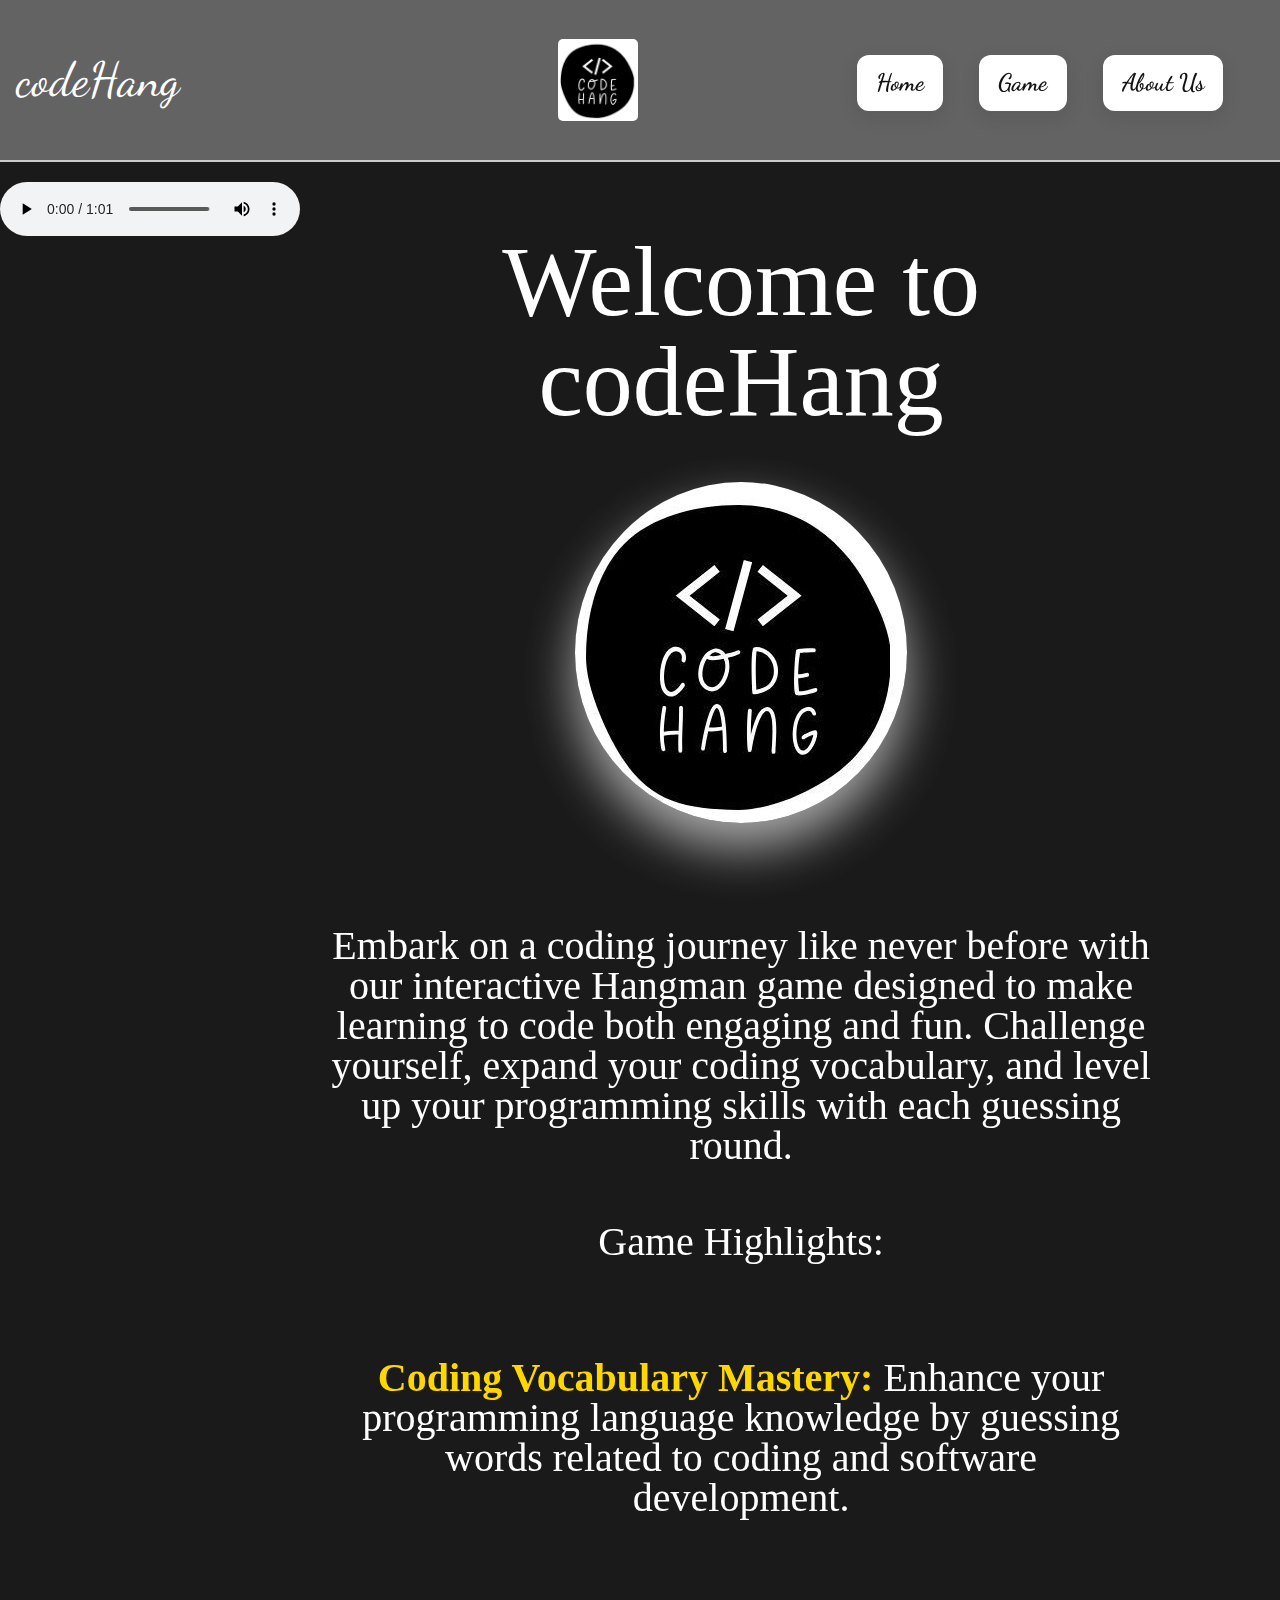
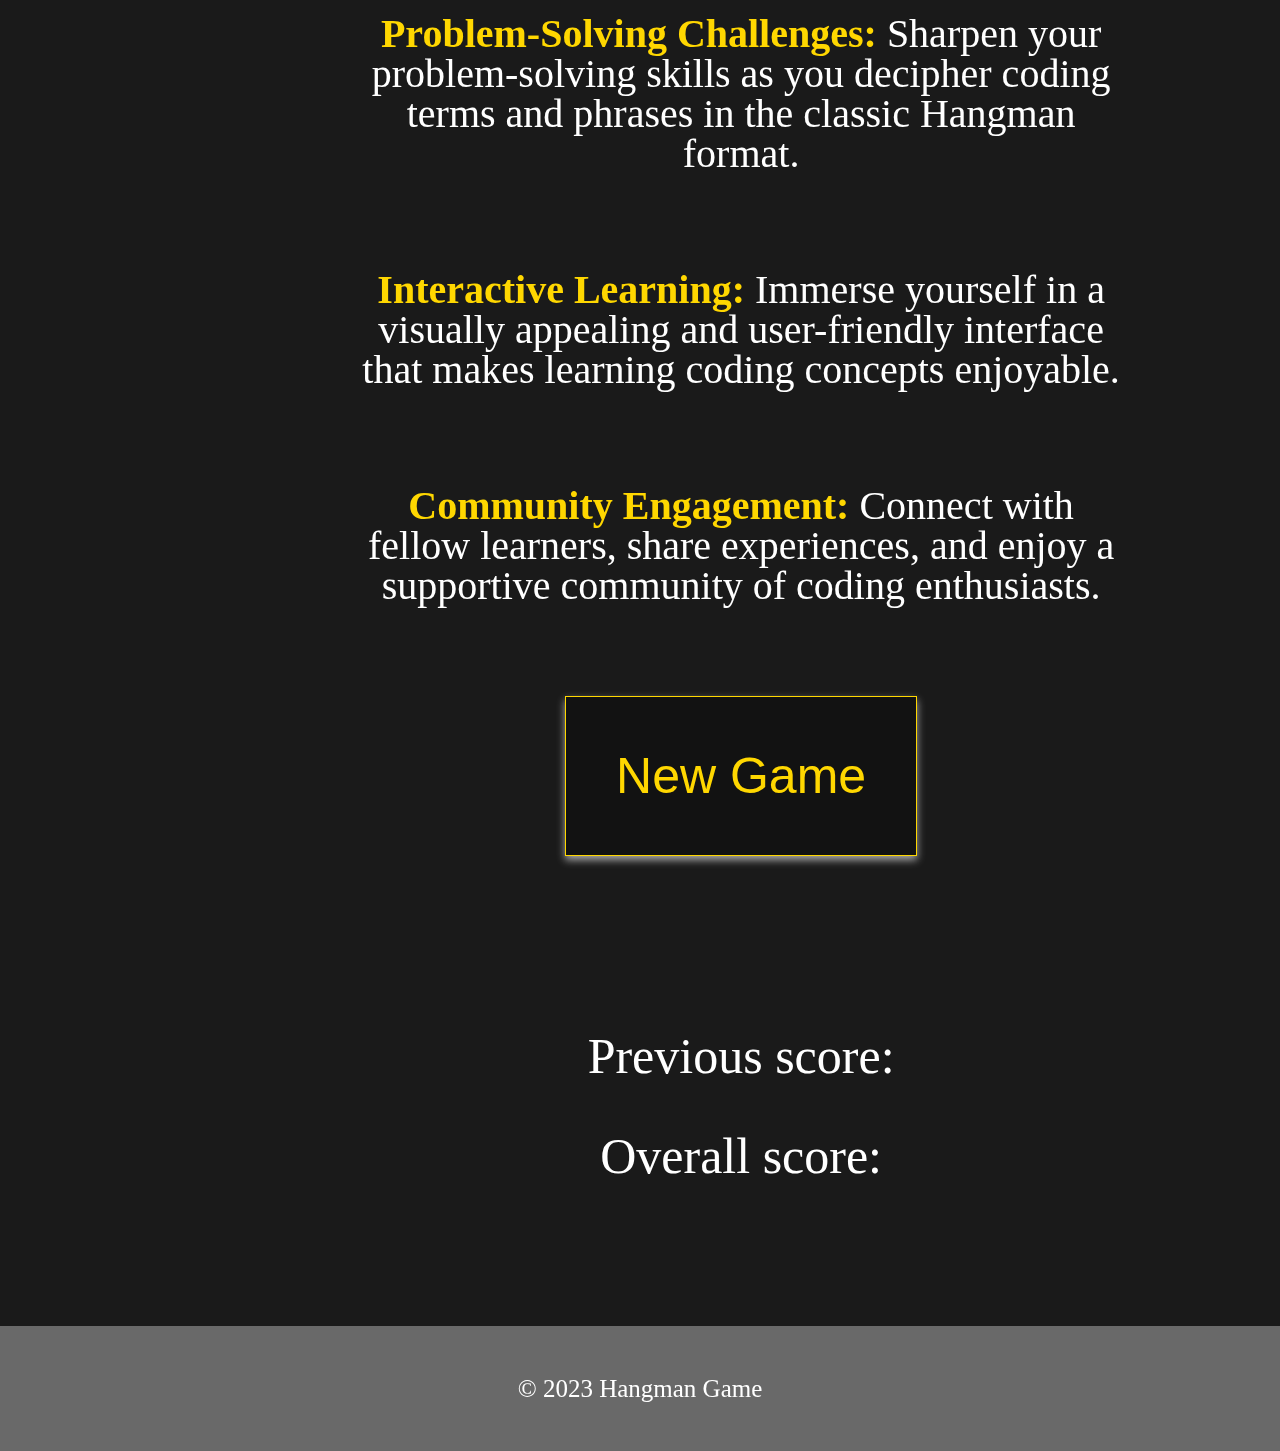
==== index.html @ 8566c69e "made a button for audio" ====
<!DOCTYPE html>
<html lang="en">

<head>
    <meta charset="UTF-8">
    <meta name="viewport" content="width=device-width, initial-scale = 1.0">
    <title>codeHang</title>
    <link rel="stylesheet" href="reset.css">
    <link rel="stylesheet" href="style.css">
</head>

<body class="homepage">
    <audio autoplay loop controls style="display: inline">
        <source src="music.mp3" type="audio/mp3">
        Your browser does not support the audio element.
    </audio>
    <header class="header">
        <h1>codeHang</h1>
        <img src="img/logo code hang.JPG" alt="codehang">
        <nav>
            <ul>
                <li><a href="index.html"><button class="navButtons">Home</button></a></li>
                <li><a href="game.html"><button class="navButtons">Game</button></a></li>
                <li><a href="aboutme.html"><button class="navButtons">About Us</button></a></li>
            </ul>
        </nav>
    </header>
    <main class="main">
        <h2><span>Welcome</span> <span>to</span> <span>codeHang</span></h2>
        <img src="img/logo code hang.JPG" alt="codehang" class="homePic">
        <div class="info">
            <div>
            <video id="video-background" autoplay muted loop>
                <source src="img/pexels-cottonbro-9694804 (2160p).mp4" type="video/mp4">
            </video>

            <p>
                Embark on a coding journey like never before with our interactive Hangman game designed to make learning to code both engaging and fun. Challenge yourself, expand your coding vocabulary, and level up your programming skills with each guessing round. 
            </p>
            <ul class="highlights">
                <li>
                    Game Highlights:
                </li>
                <li>
                    <span class='bold'> Coding Vocabulary Mastery: </span> Enhance your programming language knowledge by guessing words related to coding and software development.
                </li>
                <li>
                    <span class='bold'> Problem-Solving Challenges: </span> Sharpen your problem-solving skills as you decipher coding terms and phrases in the classic Hangman format. 
                </li>
                <li>
                    <span class='bold'> Interactive Learning: </span> Immerse yourself in a visually appealing and user-friendly interface that makes learning coding concepts enjoyable.
                </li>
                <li>
                    <span class='bold'> Community Engagement: </span> Connect with fellow learners, share experiences, and enjoy a supportive community of coding enthusiasts.
                </li>
            </ul>
        </div>
        <button class="newGame">New Game</button>
        <div class="stats">
            <p>Previous score:</p>
            <p>Overall score:</p>
        </div>
        <div class="feedback-container">

        </div>
    </main>
    <footer class="footer">
        <p>&copy; 2023 Hangman Game </p>
    </footer>
    <script src="app.js"></script>
</body>

</html>
---- style.css ----
/* ---Imports----------------------------------------------------*/

@import url('https://fonts.googleapis.com/css2?family=Dancing+Script:wght@700&family=Lobster&family=Playpen+Sans&display=swap');


/* ---Header/Nav------------------------------------------------ */

.header {
    grid-area: header;
    display: flex;
    justify-content: space-between;
    padding: .5em 1em;
    border-bottom: 2px solid #ccc;
    align-items: center;
    background-color: #646363;

}

nav {
    padding: 25px;
}

header img {
    width: 80px;
    border-radius: 5px;
    margin-left: 200px;
}

h1 {
    font-size: xxx-large;
    font-family: 'Dancing Script', cursive;
    color: #ffffff;
}

li {
    display: inline-block;
    margin: 1.4em 1em 1em 1em;
}

.navButtons {
    align-items: center;
    background-color: #ffffff;
    border-radius: 12px;
    box-shadow: transparent 0 0 0 3px, rgba(18, 18, 18, .1) 0 6px 20px;
    box-sizing: border-box;
    color: #121212;
    cursor: pointer;
    display: inline-flex;
    flex: 1 1 auto;
    font-family: 'Dancing Script', cursive;
    font-size: 1.5rem;
    font-weight: 700;
    justify-content: center;
    line-height: 1;
    margin: 0;
    outline: none;
    padding: 1rem 1.2rem;
    text-align: center;
    text-decoration: none;
    transition: box-shadow .2s, -webkit-box-shadow .2s;
    white-space: nowrap;
    border: 0;
    user-select: none;
    -webkit-user-select: none;
    touch-action: manipulation;
}

.navButtons:hover {
    box-shadow: #121212 0 0 0 3px, transparent 0 0 0 0;
}


/* ---Body/Main------------------------------------------------- */

body {
    display: grid;
    grid-template-columns: 1fr 2fr 2fr 2fr 2fr 1fr;
    /* grid-template-rows: 1fr 1fr 1fr 1fr 1fr; */
    grid-template-rows: auto 1fr auto;
    gap: 20px 20px;
    grid-template-areas:
        "header header header header header header"
        ". main main main main ."
        ". main main main main ."
        ". main main main main ."
        "footer footer footer footer footer footer";
    min-height: 100vh;
    background-color: #1a1a1a;
    color: #ffffff;
}

.main {
    grid-area: main;
    background-size: cover;
    margin: 0;
    /* overflow: hidden; */
}

#video-background {
    position: fixed;
    top: 0;
    left: 0;
    width: 100vw;
    height: 100vh;
    object-fit: cover;
    z-index: -1;
}

.buttons1 {
    /* border: dashed red 5px; */
    display: grid;
    grid-template-columns: 1fr 1fr 1fr 1fr 1fr 1fr;
    grid-template-rows: 1fr 1fr 1fr 1fr 1fr;
    gap: 20px 20px;
    grid-template-areas:
        ". . . . . ."
        ". . . . . ."
        ". . . . . ."
        ". . . . . ."
        ". . . . . .";
    margin: auto;
    width: 300px;
    margin-top: 400px;
}

button {
    box-shadow: 0 4px 8px darkgray;
    font-size: larger;
    padding: 5px 10px;
    color: #ffffff;
}

.buttons1 button {
    font-size: larger;
    padding: 10px;
    margin: px;
    border: 2px solid black;
    cursor: pointer;
    transition: background-color 0.3s;
    font-weight: bold;
    letter-spacing: 1px;
    border-radius: 5px;
    box-shadow: #566b7f;
    display: block;
}

.buttons1 button:nth-child(odd) {
    background-color: #000000;
    color: #ffffff;
}

.buttons1 button:nth-child(even) {
    background-color: #f1ebeb;
    color: #000000;
}

.buttons1 button:hover {
    background-color: #566b7f;
    transform: scale(1.50);
}

.hint-icon {
    width: 50px;
    height: 50px;
    cursor: pointer;
    margin-right: 10px;
    background-color: #ffffff;
    transform: scale(0.75);
    border-radius: 5px;
}

#blankSpace .answerContainer {
    display: inline-block;
    margin: auto;
    align-items: center;
    font-size: x-large;
    background-color: #ffffff;
    width: 50px;
    height: 50px;
    margin: 5px;
    border: 2px solid rgb(175, 43, 43);
    border-radius: 5px;
    

}

.blank-spaces {
    color: black;
    margin-top: 10px;
}


/* ---Footer---------------------------------------------------- */

.footer {
    grid-area: footer;
    background-color: dimgray;
    text-align: center;
    padding: 50px;
    font-size: 25px;
}

/* ---Home page------------------------------------------------- */
.main {
    text-align: center;
}

/* audio {
    width: 75%;
    background-color: #1a1a1a;
    padding: 10px;
    margin-top: 20px;
    margin-left: 50px;
    border-radius: 5px;
  } */

h2 {
    /* border: 1px red solid; */
    text-align: center;
    font-size: 100px;
    padding-top: 50px;
    padding-bottom: 50px;
}

@keyframes colorChange {
    0% {
        color: white;
    }

    50% {
        color: gold;
    }

    100% {
        color: white;
    }
}

/* Apply animation to each letter */
h2 span {
    display: inline-block;
    animation: colorChange 5s infinite;
}

.homePic {
    /* border: 5px rgb(244, 21, 244) solid; */
    text-align: center;
    box-shadow: 0 25px 50px darkgray;
    border-radius: 50%;
}

.home-container p {
    /* border: 1px blue solid; */
    display: inline-flex;
    margin-top: 25px;
    font-size: 50px;
    padding: 100px;
}

.info {
    /* border: 1px orange solid; */
    font-size: 40px;
    padding-top: 100px;
}

.highlights {}

.stats {
    /* border: 1px rgb(21, 244, 240) solid;  */
    padding: 100px;
    margin-top: 50px;
}

.bold {
    font-weight: bold;
    color: gold;
}

.newGame {
    border: 1px gold solid;
    margin-top: 50px;
    padding: 50px;
    font-size: 50px;
    color: gold;
    background-color: #121212;
}

.stats p {
    /* border: 1px white solid; */
    font-size: 50px;
    padding: 25px;
}


/* ---About me page--------------------------------------------- */

.bios {
    /* border: 1px red solid; */
    display: flex;
    margin-top: 25px;
    width: 100%; 
    margin-left: auto;
    margin-right: auto;
}

.bio {
    /* border: solid black 5px; */
    margin: 50px;
}

.bio img {
    /* border: 1px blue solid; */
    display: block;
    justify-content: center;
    width: 100%;
    margin-bottom: 50px;
    box-shadow: 0 4px 8px darkgray;
    border-radius: 25%;
}

.bio p {
    /* border: 1px green solid; */
    display: block;
    text-align: center;
    width: 100%;
    font-size: 25px;
    box-shadow: 0 16px 32px darkgrey;
}
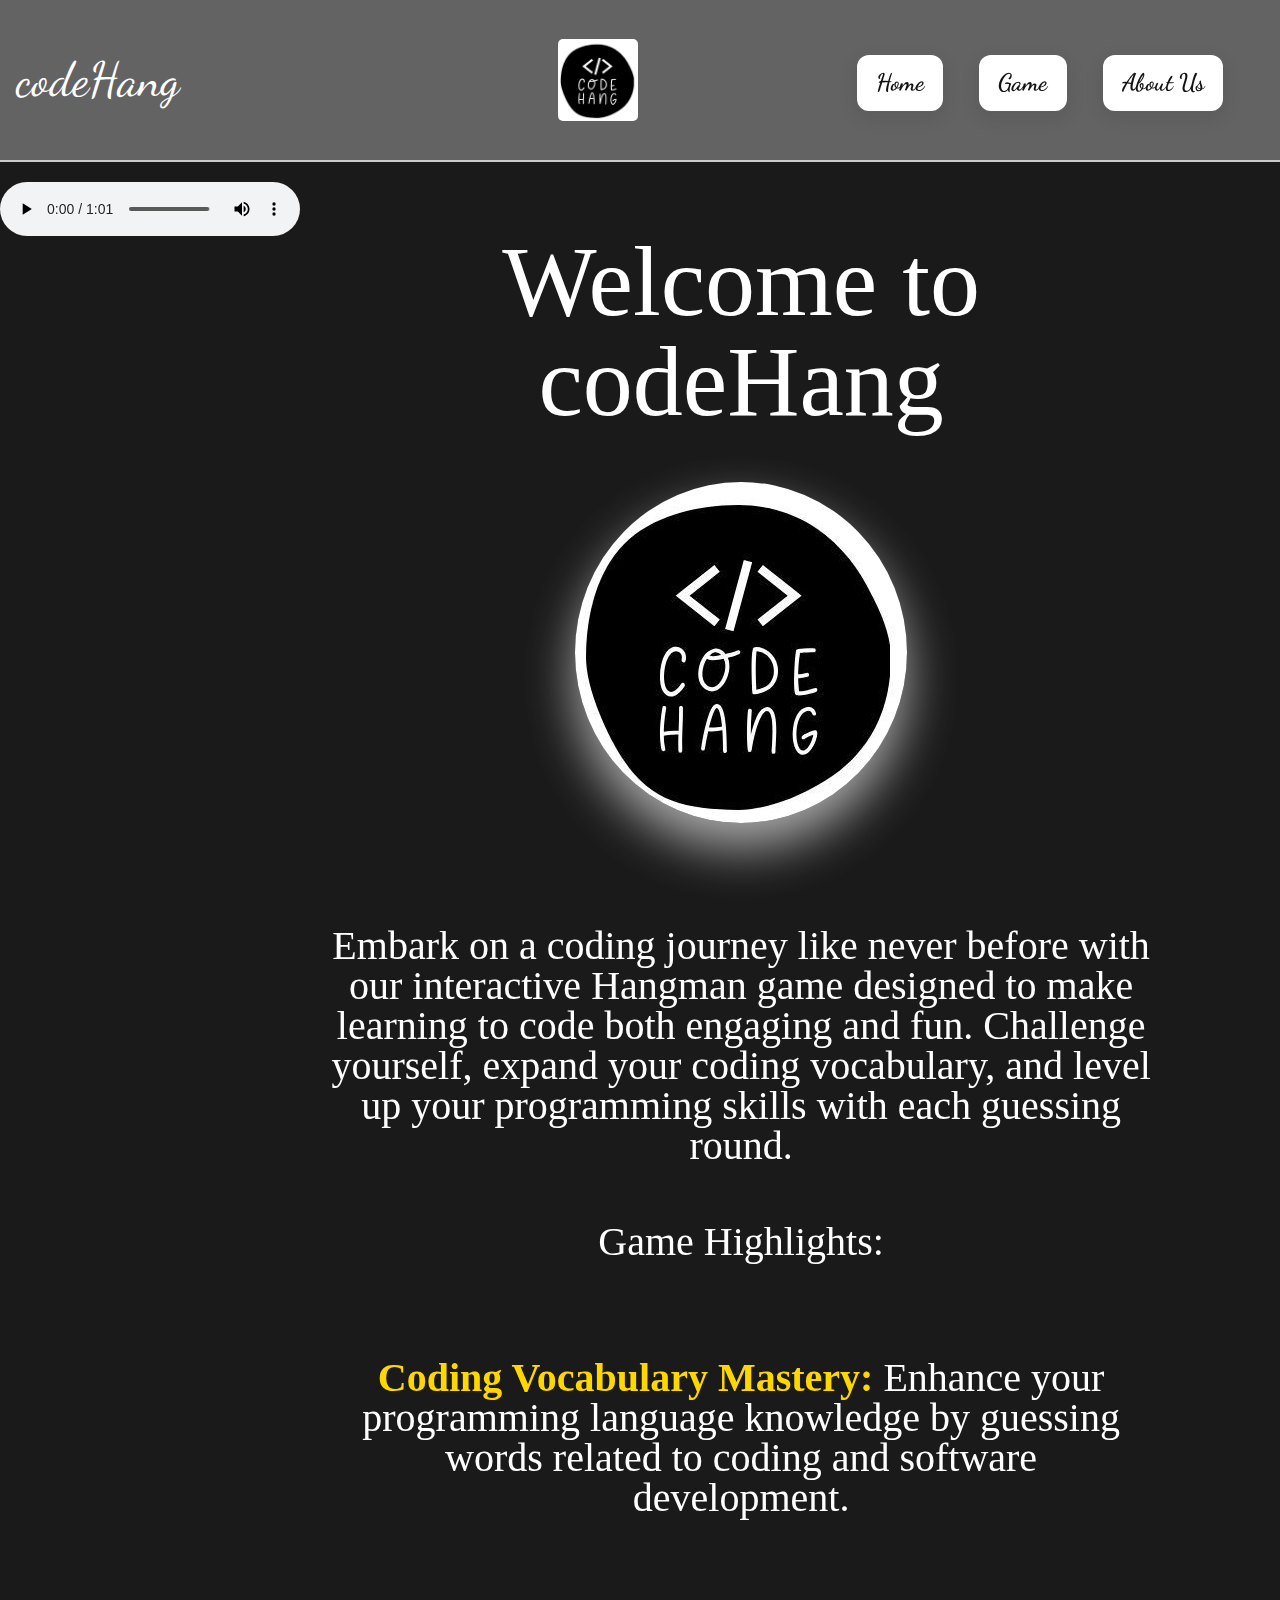
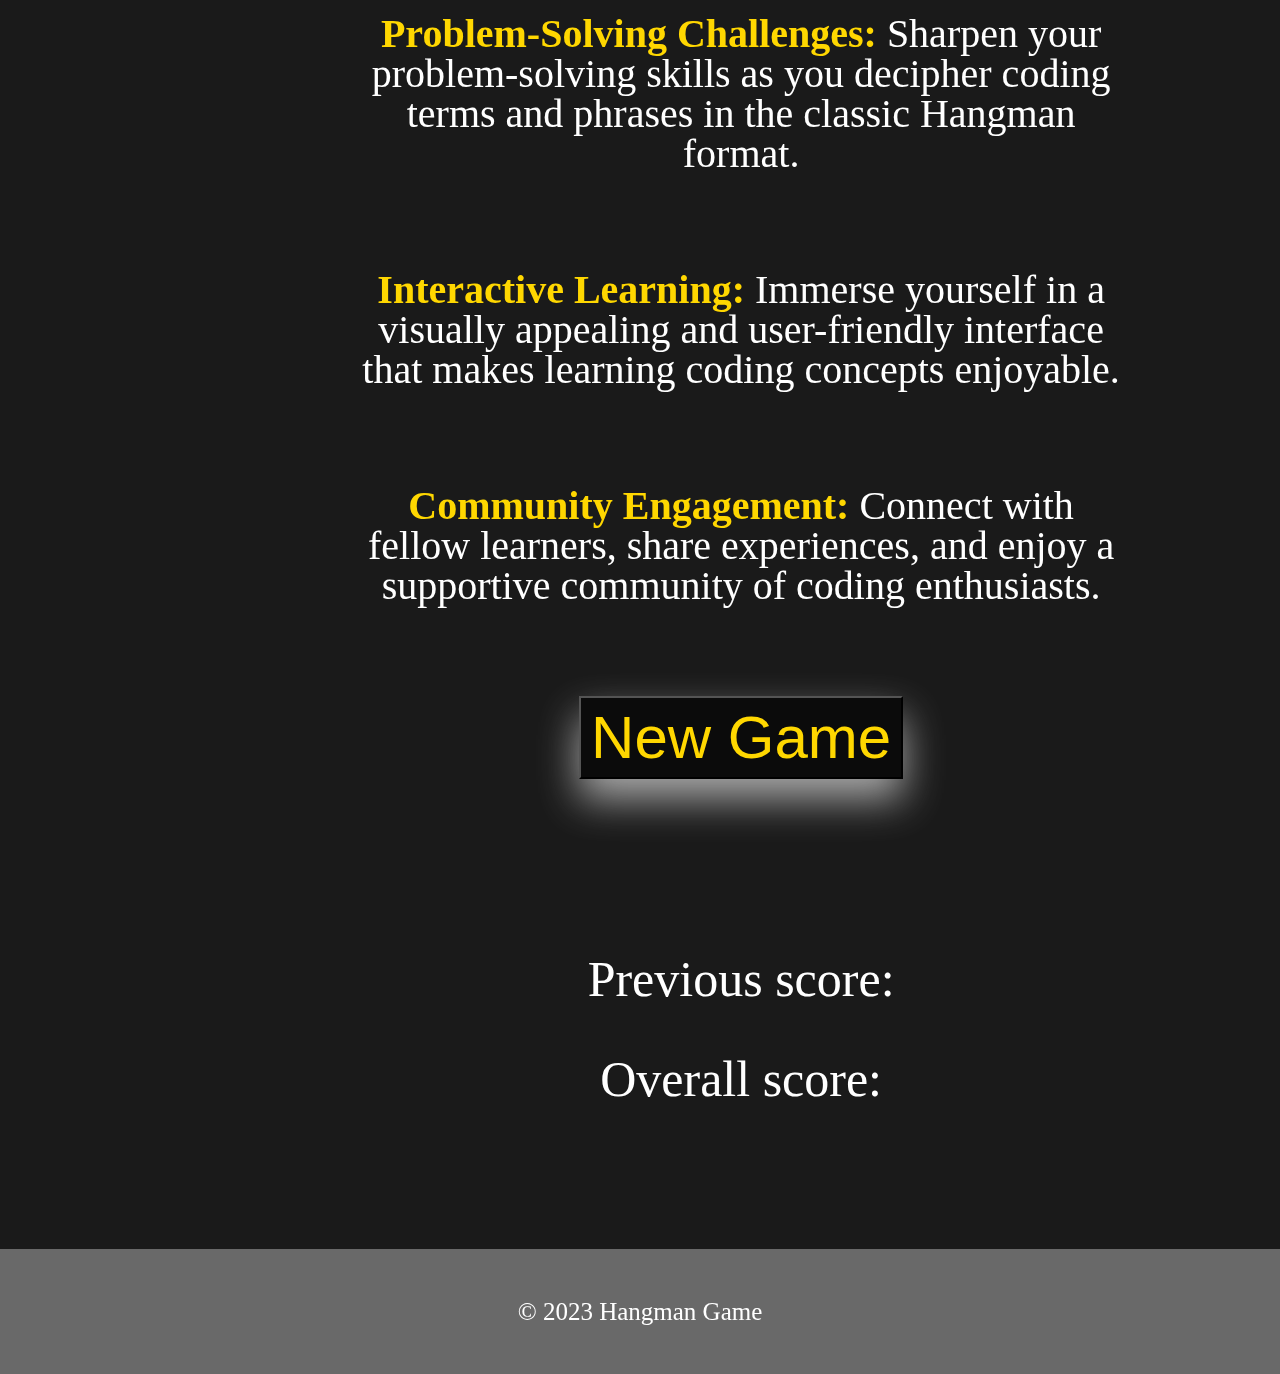
==== commit 46bfaf29: "worked on buttons for home page, added volume control on home page" ====
--- a/index.html
+++ b/index.html
@@ -55,7 +55,9 @@
                 </li>
             </ul>
         </div>
-        <button class="newGame">New Game</button>
+        <a href="game.html" class="newGame">
+            <button>New Game</button>
+        </a>
         <div class="stats">
             <p>Previous score:</p>
             <p>Overall score:</p>
--- a/style.css
+++ b/style.css
@@ -201,6 +201,7 @@
 }
 
 /* ---Home page------------------------------------------------- */
+
 .main {
     text-align: center;
 }
@@ -277,12 +278,19 @@
 }
 
 .newGame {
-    border: 1px gold solid;
-    margin-top: 50px;
+    /* border: 1px gold solid; */
+    margin-top: 100px;
     padding: 50px;
     font-size: 50px;
     color: gold;
-    background-color: #121212;
+    background-color: none;
+}
+
+.newGame button {
+    color:gold;
+    background-color: rgba(8, 8, 8, 0.793);
+    margin-top: 50px;
+    box-shadow: 0 20px 40px darkgray;
 }
 
 .stats p {
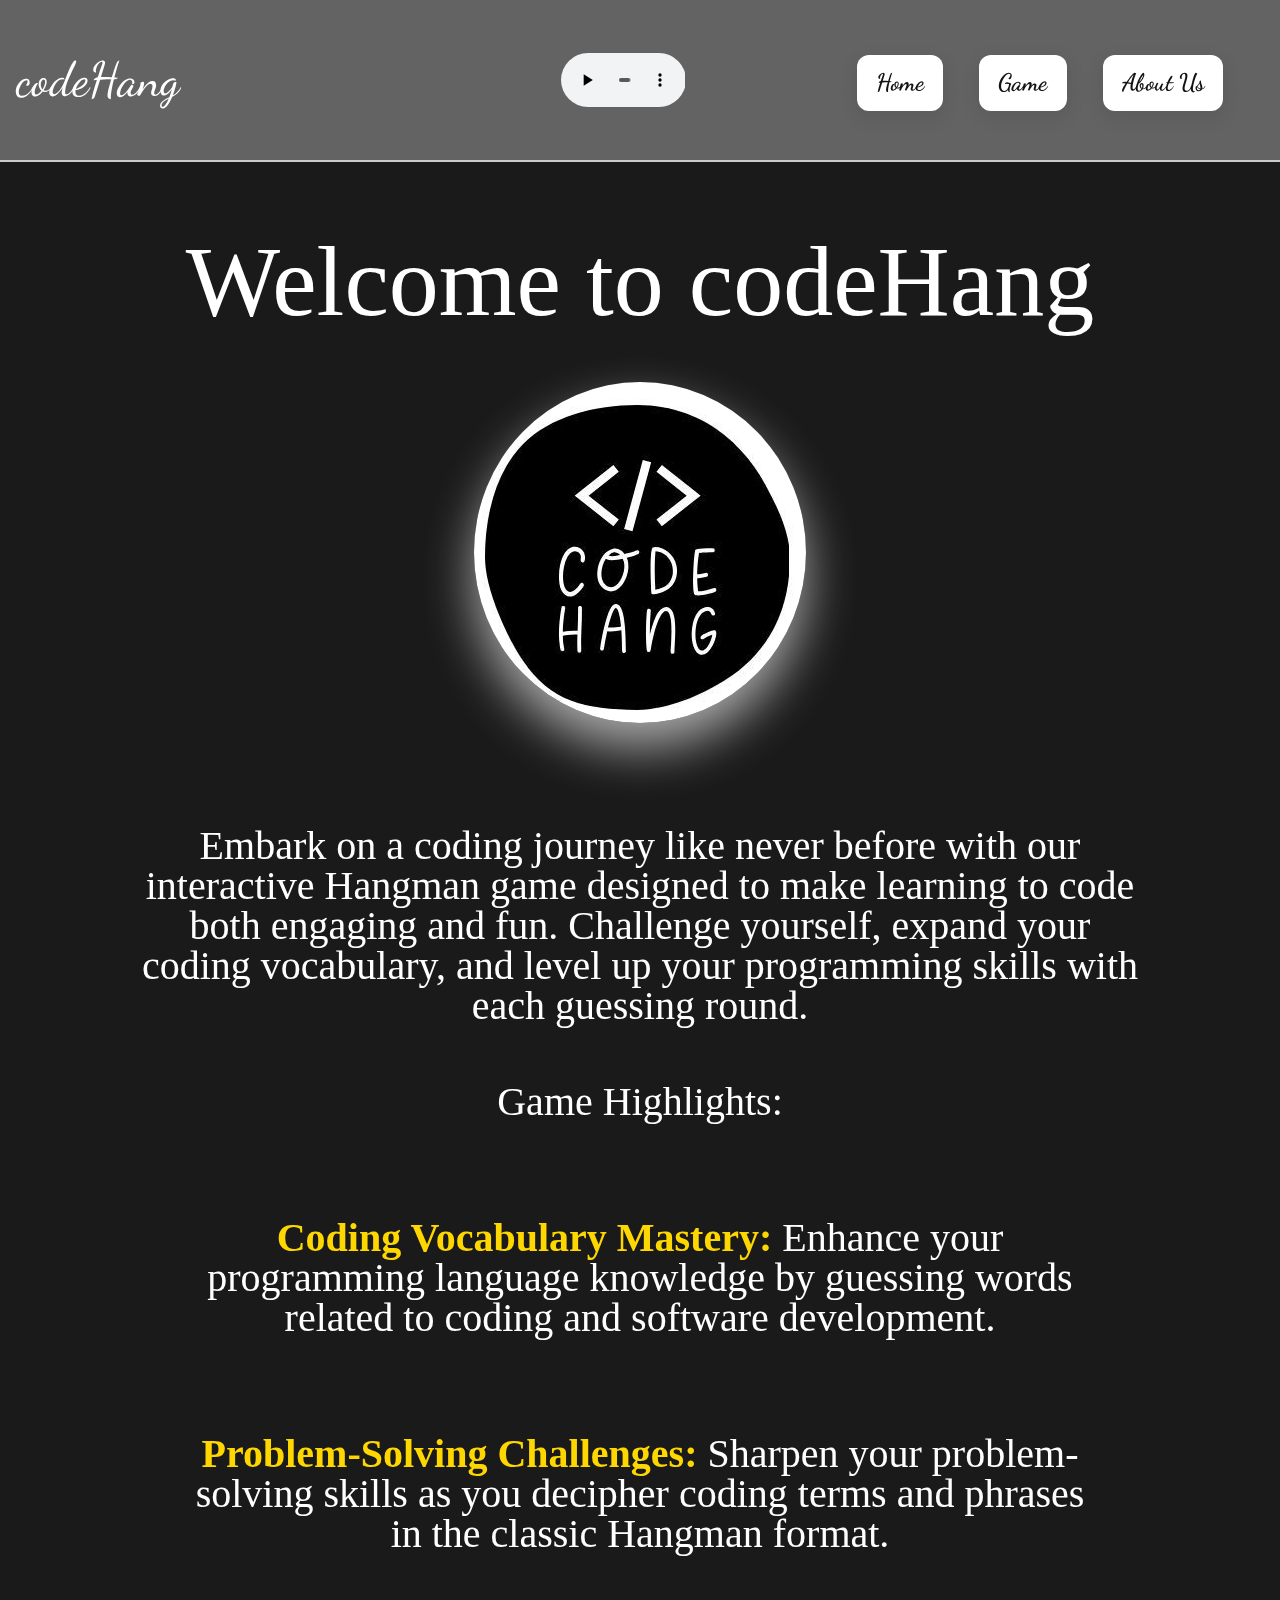
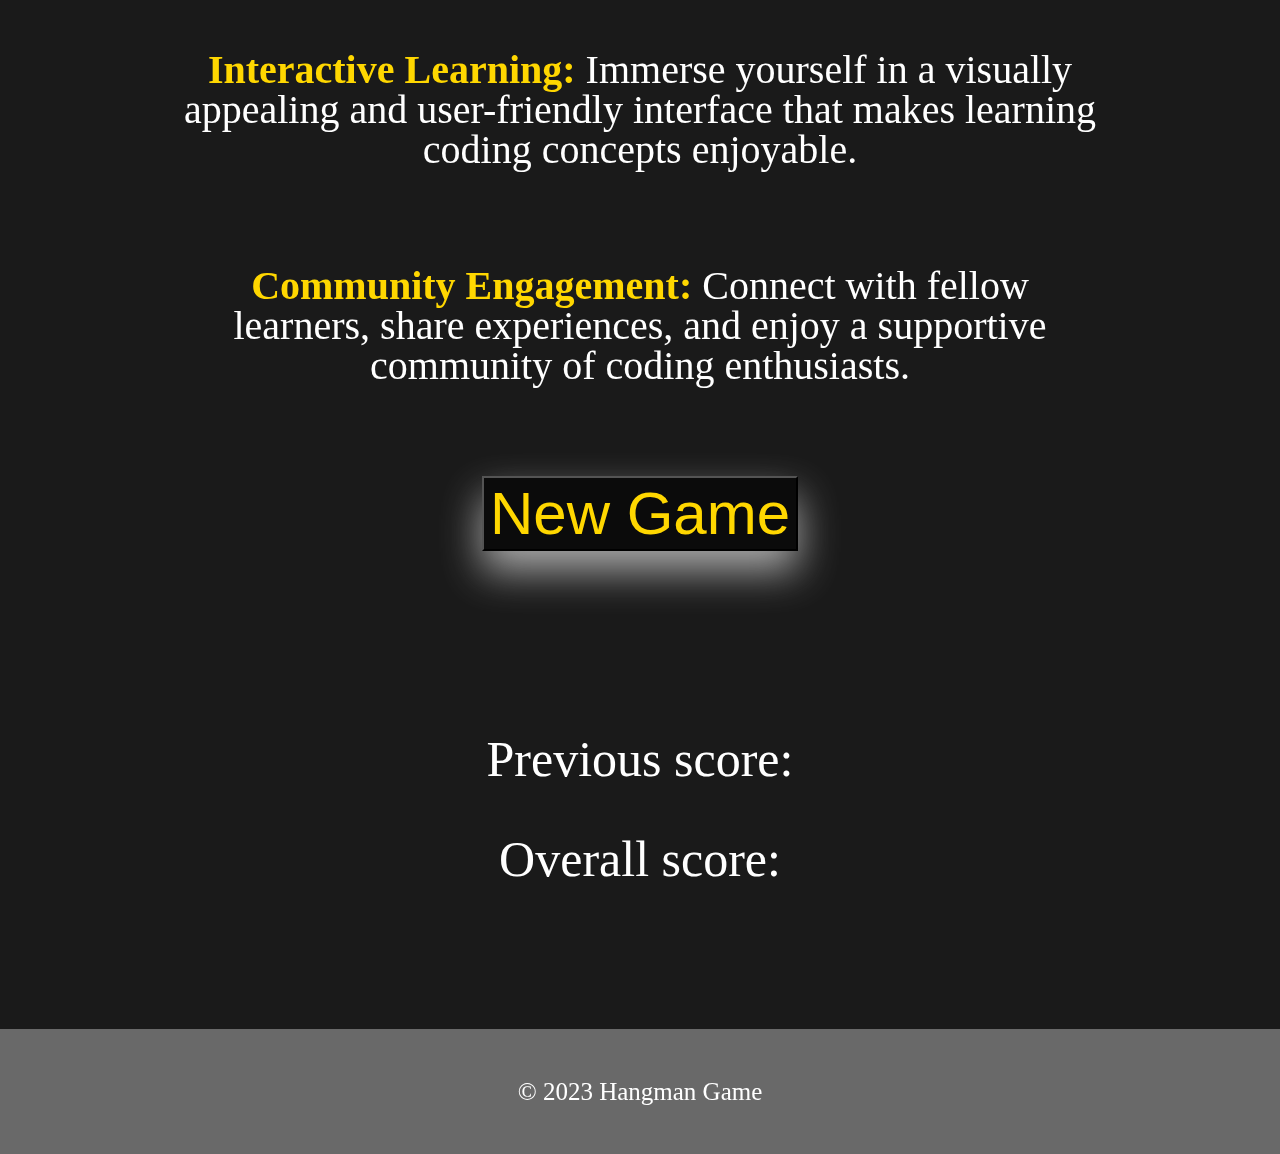
==== commit c7744d93: "sound fixes, minor fixes" ====
--- a/index.html
+++ b/index.html
@@ -10,13 +10,20 @@
 </head>
 
 <body class="homepage">
-    <audio autoplay loop controls style="display: inline">
+    
+    <header class="header">
+        <h1>codeHang</h1>
+        <!-- <img class="icon" src="img/logo code hang.JPG" alt="codehang"> -->
+          <audio class="mp3" autoplay loop controls style="display: inline" id="ourHomeAudio">
         <source src="music.mp3" type="audio/mp3">
         Your browser does not support the audio element.
     </audio>
-    <header class="header">
-        <h1>codeHang</h1>
-        <img src="img/logo code hang.JPG" alt="codehang">
+      <script>
+    document.addEventListener('DOMContentLoaded', function() {
+      var audio = document.getElementById('ourHomeAudio'); 
+      audio.volume = 0.2;
+    });
+  </script>
         <nav>
             <ul>
                 <li><a href="index.html"><button class="navButtons">Home</button></a></li>
--- a/style.css
+++ b/style.css
@@ -1,280 +1,288 @@
 /* ---Imports----------------------------------------------------*/
 
-@import url('https://fonts.googleapis.com/css2?family=Dancing+Script:wght@700&family=Lobster&family=Playpen+Sans&display=swap');
-
+@import url("https://fonts.googleapis.com/css2?family=Dancing+Script:wght@700&family=Lobster&family=Playpen+Sans&display=swap");
 
 /* ---Header/Nav------------------------------------------------ */
 
 .header {
-    grid-area: header;
-    display: flex;
-    justify-content: space-between;
-    padding: .5em 1em;
-    border-bottom: 2px solid #ccc;
-    align-items: center;
-    background-color: #646363;
-
+  grid-area: header;
+  display: flex;
+  justify-content: space-between;
+  padding: 0.5em 1em;
+  border-bottom: 2px solid #ccc;
+  align-items: center;
+  background-color: #646363;
 }
 
 nav {
-    padding: 25px;
+  padding: 25px;
 }
 
 header img {
-    width: 80px;
-    border-radius: 5px;
-    margin-left: 200px;
-}
+  width: 80px;
+  border-radius: 5px;
+}
+
+/* .icon {
+  margin-left: 845px;
+} */
 
 h1 {
-    font-size: xxx-large;
-    font-family: 'Dancing Script', cursive;
-    color: #ffffff;
+  font-size: xxx-large;
+  font-family: "Dancing Script", cursive;
+  color: #ffffff;
 }
 
 li {
-    display: inline-block;
-    margin: 1.4em 1em 1em 1em;
-}
+  display: inline-block;
+  margin: 1.4em 1em 1em 1em;
+}
+
+audio {
+  
+  width: 10%;
+  background-color: #646363;
+  border-radius: 12px;
+  margin: 20px 0;
+  margin-left: 250px;
+}
+
 
 .navButtons {
-    align-items: center;
-    background-color: #ffffff;
-    border-radius: 12px;
-    box-shadow: transparent 0 0 0 3px, rgba(18, 18, 18, .1) 0 6px 20px;
-    box-sizing: border-box;
-    color: #121212;
-    cursor: pointer;
-    display: inline-flex;
-    flex: 1 1 auto;
-    font-family: 'Dancing Script', cursive;
-    font-size: 1.5rem;
-    font-weight: 700;
-    justify-content: center;
-    line-height: 1;
-    margin: 0;
-    outline: none;
-    padding: 1rem 1.2rem;
-    text-align: center;
-    text-decoration: none;
-    transition: box-shadow .2s, -webkit-box-shadow .2s;
-    white-space: nowrap;
-    border: 0;
-    user-select: none;
-    -webkit-user-select: none;
-    touch-action: manipulation;
+  align-items: center;
+  background-color: #ffffff;
+  border-radius: 12px;
+  box-shadow: transparent 0 0 0 3px, rgba(18, 18, 18, 0.1) 0 6px 20px;
+  box-sizing: border-box;
+  color: #121212;
+  cursor: pointer;
+  display: inline-flex;
+  flex: 1 1 auto;
+  font-family: "Dancing Script", cursive;
+  font-size: 1.5rem;
+  font-weight: 700;
+  justify-content: center;
+  line-height: 1;
+  margin: 0;
+  outline: none;
+  padding: 1rem 1.2rem;
+  text-align: center;
+  text-decoration: none;
+  transition: box-shadow 0.2s, -webkit-box-shadow 0.2s;
+  white-space: nowrap;
+  border: 0;
+  user-select: none;
+  -webkit-user-select: none;
+  touch-action: manipulation;
 }
 
 .navButtons:hover {
-    box-shadow: #121212 0 0 0 3px, transparent 0 0 0 0;
-}
-
+  box-shadow: #121212 0 0 0 3px, transparent 0 0 0 0;
+}
 
 /* ---Body/Main------------------------------------------------- */
 
 body {
-    display: grid;
-    grid-template-columns: 1fr 2fr 2fr 2fr 2fr 1fr;
-    /* grid-template-rows: 1fr 1fr 1fr 1fr 1fr; */
-    grid-template-rows: auto 1fr auto;
-    gap: 20px 20px;
-    grid-template-areas:
-        "header header header header header header"
-        ". main main main main ."
-        ". main main main main ."
-        ". main main main main ."
-        "footer footer footer footer footer footer";
-    min-height: 100vh;
-    background-color: #1a1a1a;
-    color: #ffffff;
+  display: grid;
+  grid-template-columns: 1fr 2fr 2fr 2fr 2fr 1fr;
+  /* grid-template-rows: 1fr 1fr 1fr 1fr 1fr; */
+  grid-template-rows: auto 1fr auto;
+  gap: 20px 20px;
+  grid-template-areas:
+    "header header header header header header"
+    ". main main main main ."
+    ". main main main main ."
+    ". main main main main ."
+    "footer footer footer footer footer footer";
+  min-height: 100vh;
+  background-color: #1a1a1a;
+  color: #ffffff;
 }
 
 .main {
-    grid-area: main;
-    background-size: cover;
-    margin: 0;
-    /* overflow: hidden; */
+  grid-area: main;
+  background-size: cover;
+  margin: 0;
+  /* overflow: hidden; */
 }
 
 #video-background {
-    position: fixed;
-    top: 0;
-    left: 0;
-    width: 100vw;
-    height: 100vh;
-    object-fit: cover;
-    z-index: -1;
+  position: fixed;
+  top: 0;
+  left: 0;
+  width: 100vw;
+  height: 100vh;
+  object-fit: cover;
+  z-index: -1;
+}
+#renderButton {
+  color: black;
+}
+
+#nextButton {
+  color: black;
+  /* display: none; */
 }
 
 .buttons1 {
-    /* border: dashed red 5px; */
-    display: grid;
-    grid-template-columns: 1fr 1fr 1fr 1fr 1fr 1fr;
-    grid-template-rows: 1fr 1fr 1fr 1fr 1fr;
-    gap: 20px 20px;
-    grid-template-areas:
-        ". . . . . ."
-        ". . . . . ."
-        ". . . . . ."
-        ". . . . . ."
-        ". . . . . .";
-    margin: auto;
-    width: 300px;
-    margin-top: 400px;
+  background-color: #646363;
+  display: grid;
+  grid-template-columns: repeat(10, 1fr);
+  gap: 20px; 
+  margin: auto;
+  width: 800px; 
+  margin-top: 400px; 
+  border-radius: 15px;
 }
 
 button {
-    box-shadow: 0 4px 8px darkgray;
-    font-size: larger;
-    padding: 5px 10px;
-    color: #ffffff;
+  box-shadow: 0 4px 8px darkgray;
+  font-size: larger;
+  /* padding: 5px 10px; */
+  margin: 8px;
+  color: #ffffff;
 }
 
 .buttons1 button {
-    font-size: larger;
-    padding: 10px;
-    margin: px;
-    border: 2px solid black;
-    cursor: pointer;
-    transition: background-color 0.3s;
-    font-weight: bold;
-    letter-spacing: 1px;
-    border-radius: 5px;
-    box-shadow: #566b7f;
-    display: block;
+  font-size: larger;
+  padding: 10px;
+  margin: px;
+  border: 2px solid black;
+  cursor: pointer;
+  transition: background-color 0.3s;
+  font-weight: bold;
+  letter-spacing: 1px;
+  border-radius: 5px;
+  box-shadow: #566b7f;
+  display: block;
 }
 
 .buttons1 button:nth-child(odd) {
-    background-color: #000000;
-    color: #ffffff;
+  background-color: #f1ebeb;
+  color: #000000;
 }
 
 .buttons1 button:nth-child(even) {
-    background-color: #f1ebeb;
-    color: #000000;
+  background-color: #f1ebeb;
+  color: #000000;
 }
 
 .buttons1 button:hover {
-    background-color: #566b7f;
-    transform: scale(1.50);
+  background-color: #566b7f;
+  transform: scale(1.5);
+}
+
+.buttons1 button.clicked {
+  background-color: #000000;
+  color: #f1ebeb;
 }
 
 .hint-icon {
-    width: 50px;
-    height: 50px;
-    cursor: pointer;
-    margin-right: 10px;
-    background-color: #ffffff;
-    transform: scale(0.75);
-    border-radius: 5px;
+  width: 50px;
+  height: 50px;
+  cursor: pointer;
+  margin-right: 10px;
+  background-color: #ffffff;
+  transform: scale(0.75);
+  border-radius: 5px;
 }
 
 #blankSpace .answerContainer {
-    display: inline-block;
-    margin: auto;
-    align-items: center;
-    font-size: x-large;
-    background-color: #ffffff;
-    width: 50px;
-    height: 50px;
-    margin: 5px;
-    border: 2px solid rgb(175, 43, 43);
-    border-radius: 5px;
-    
-
+  display: inline-block;
+  margin: auto;
+  align-items: center;
+  font-size: x-large;
+  background-color: #ffffff;
+  width: 50px;
+  height: 50px;
+  margin: 5px;
+  border: 2px solid rgb(175, 43, 43);
+  border-radius: 5px;
 }
 
 .blank-spaces {
-    color: black;
-    margin-top: 10px;
-}
-
+  color: black;
+  margin-top: 10px;
+}
 
 /* ---Footer---------------------------------------------------- */
 
 .footer {
-    grid-area: footer;
-    background-color: dimgray;
-    text-align: center;
-    padding: 50px;
-    font-size: 25px;
+  grid-area: footer;
+  background-color: dimgray;
+  text-align: center;
+  padding: 50px;
+  font-size: 25px;
 }
 
 /* ---Home page------------------------------------------------- */
 
 .main {
-    text-align: center;
-}
-
-/* audio {
-    width: 75%;
-    background-color: #1a1a1a;
-    padding: 10px;
-    margin-top: 20px;
-    margin-left: 50px;
-    border-radius: 5px;
-  } */
+  text-align: center;
+}
+
 
 h2 {
-    /* border: 1px red solid; */
-    text-align: center;
-    font-size: 100px;
-    padding-top: 50px;
-    padding-bottom: 50px;
+  /* border: 1px red solid; */
+  text-align: center;
+  font-size: 100px;
+  padding-top: 50px;
+  padding-bottom: 50px;
 }
 
 @keyframes colorChange {
-    0% {
-        color: white;
-    }
-
-    50% {
-        color: gold;
-    }
-
-    100% {
-        color: white;
-    }
+  0% {
+    color: white;
+  }
+
+  50% {
+    color: gold;
+  }
+
+  100% {
+    color: white;
+  }
 }
 
 /* Apply animation to each letter */
 h2 span {
-    display: inline-block;
-    animation: colorChange 5s infinite;
+  display: inline-block;
+  animation: colorChange 5s infinite;
 }
 
 .homePic {
-    /* border: 5px rgb(244, 21, 244) solid; */
-    text-align: center;
-    box-shadow: 0 25px 50px darkgray;
-    border-radius: 50%;
+  /* border: 5px rgb(244, 21, 244) solid; */
+  text-align: center;
+  box-shadow: 0 25px 50px darkgray;
+  border-radius: 50%;
 }
 
 .home-container p {
-    /* border: 1px blue solid; */
-    display: inline-flex;
-    margin-top: 25px;
-    font-size: 50px;
-    padding: 100px;
+  /* border: 1px blue solid; */
+  display: inline-flex;
+  margin-top: 25px;
+  font-size: 50px;
+  padding: 100px;
 }
 
 .info {
-    /* border: 1px orange solid; */
-    font-size: 40px;
-    padding-top: 100px;
-}
-
-.highlights {}
+  /* border: 1px orange solid; */
+  font-size: 40px;
+  padding-top: 100px;
+}
+
+.highlights {
+}
 
 .stats {
-    /* border: 1px rgb(21, 244, 240) solid;  */
-    padding: 100px;
-    margin-top: 50px;
+  /* border: 1px rgb(21, 244, 240) solid;  */
+  padding: 100px;
+  margin-top: 50px;
 }
 
 .bold {
-    font-weight: bold;
-    color: gold;
+  font-weight: bold;
+  color: gold;
 }
 
 .newGame {
@@ -291,46 +299,50 @@
     background-color: rgba(8, 8, 8, 0.793);
     margin-top: 50px;
     box-shadow: 0 20px 40px darkgray;
+
 }
 
 .stats p {
-    /* border: 1px white solid; */
-    font-size: 50px;
-    padding: 25px;
-}
-
+  /* border: 1px white solid; */
+  font-size: 50px;
+  padding: 25px;
+}
 
 /* ---About me page--------------------------------------------- */
 
 .bios {
-    /* border: 1px red solid; */
-    display: flex;
-    margin-top: 25px;
-    width: 100%; 
-    margin-left: auto;
-    margin-right: auto;
+  /* border: 1px red solid; */
+  display: flex;
+  margin-top: 25px;
+  width: 100%;
+  margin-left: auto;
+  margin-right: auto;
 }
 
 .bio {
-    /* border: solid black 5px; */
-    margin: 50px;
+  /* border: solid black 5px; */
+  margin: 50px;
 }
 
 .bio img {
-    /* border: 1px blue solid; */
-    display: block;
-    justify-content: center;
-    width: 100%;
-    margin-bottom: 50px;
-    box-shadow: 0 4px 8px darkgray;
-    border-radius: 25%;
+  /* border: 1px blue solid; */
+  display: block;
+  justify-content: center;
+  width: 100%;
+  margin-bottom: 50px;
+  margin-left: 10px;
+  box-shadow: 0 4px 8px darkgray;
+  border-radius: 25%;
 }
 
 .bio p {
-    /* border: 1px green solid; */
-    display: block;
-    text-align: center;
-    width: 100%;
-    font-size: 25px;
-    box-shadow: 0 16px 32px darkgrey;
-}+  background-color: #0d0d0d;
+  /* border: 1px green solid; */
+  display: block;
+  text-align: center;
+  width: 100%;
+  font-size: 25px;
+  box-shadow: 0 16px 32px rgb(126, 125, 125);
+  padding: 10px;
+  word-spacing: 5px;
+}
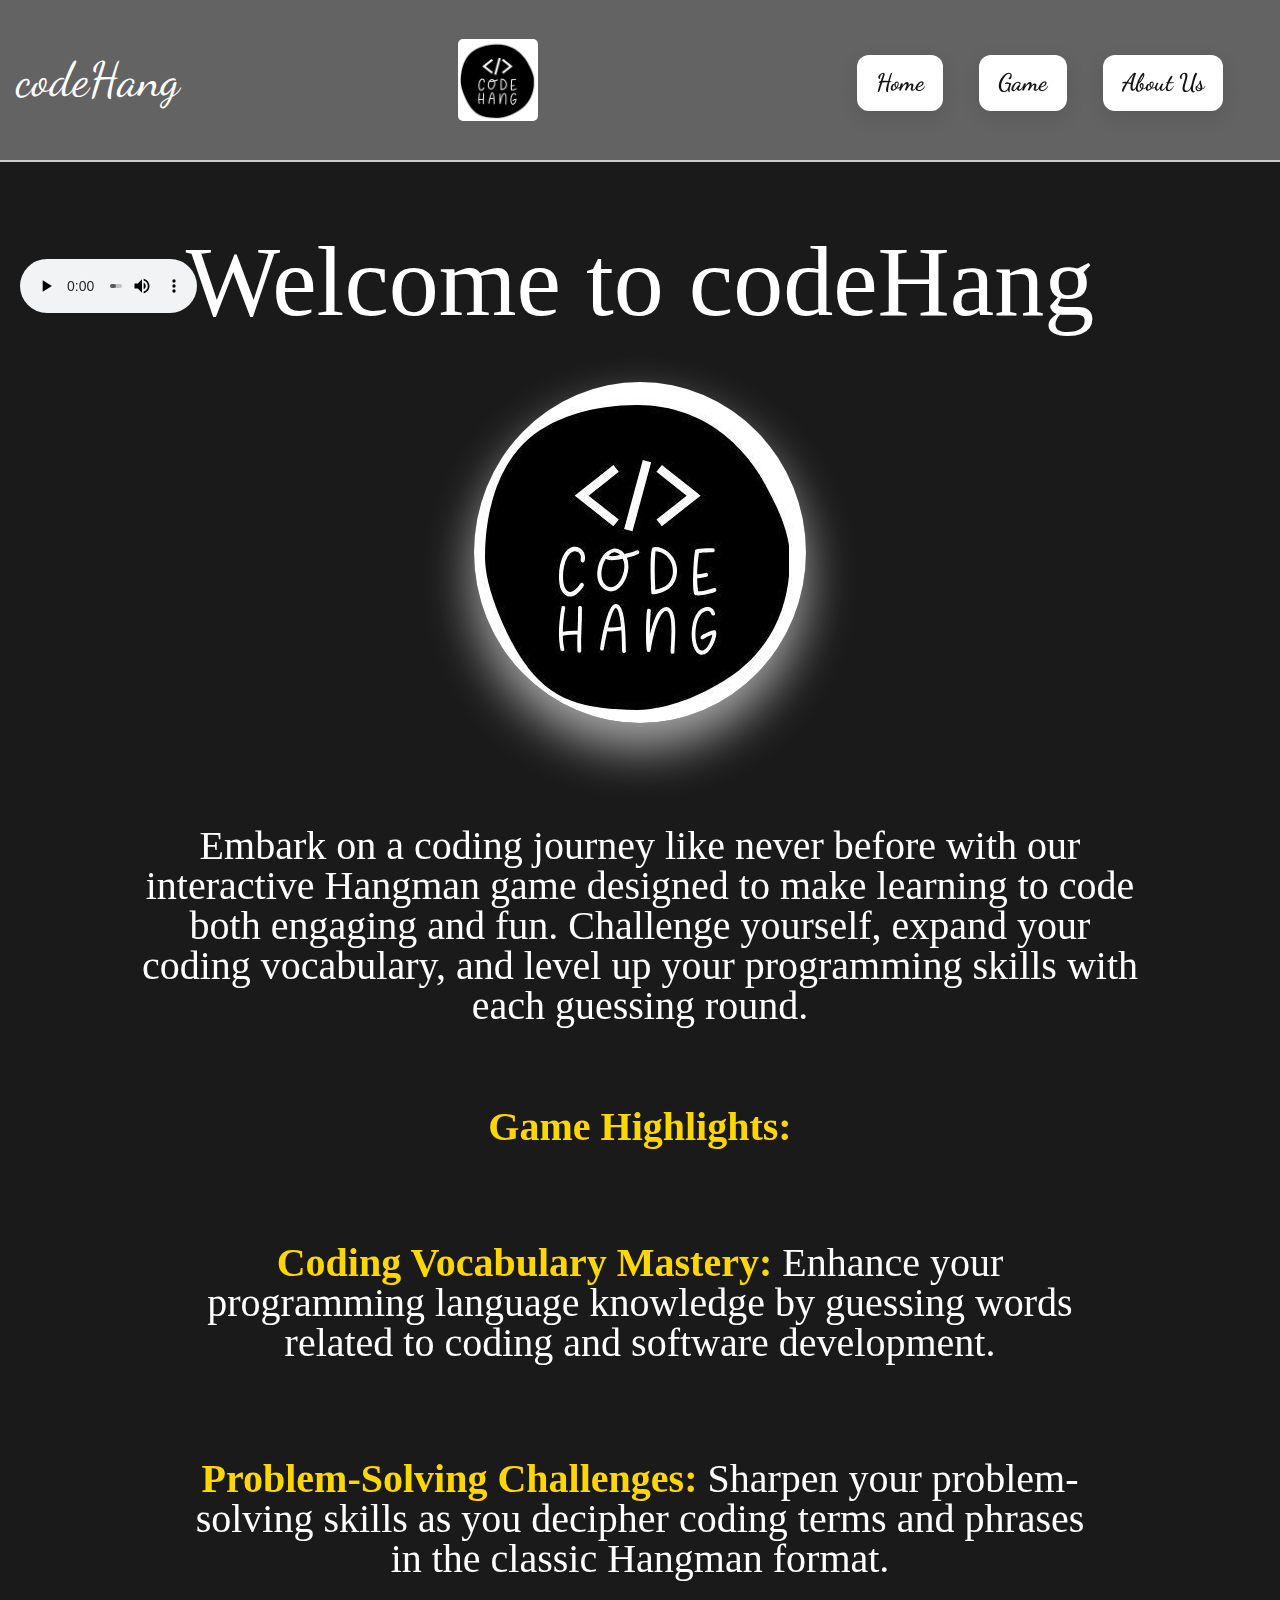
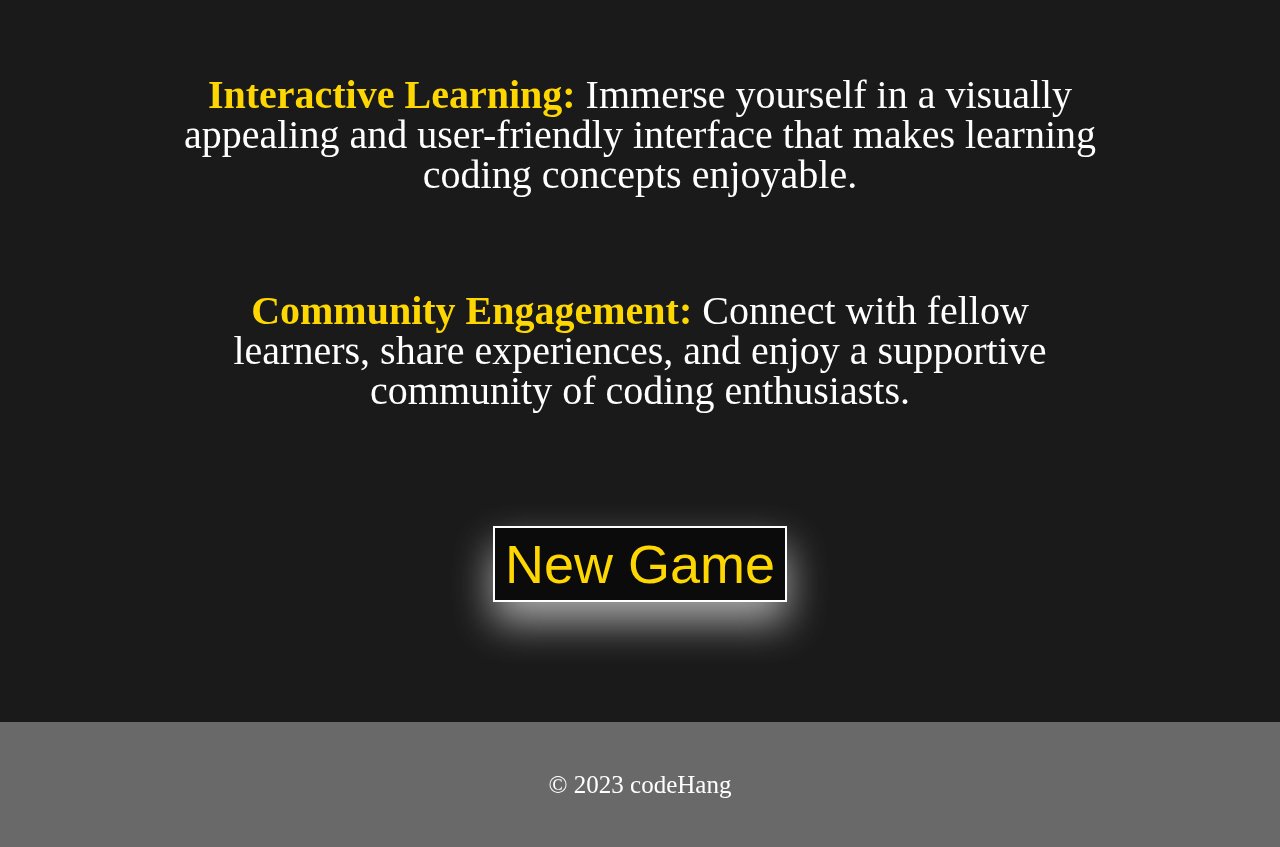
==== commit 5fd84bbe: "updated css on homepage, updated footer and audio files" ====
--- a/index.html
+++ b/index.html
@@ -10,20 +10,13 @@
 </head>
 
 <body class="homepage">
-    
+    <audio autoplay loop controls style="display: inline">
+        <source src="hpMusic.mp3" type="audio/mp3">
+        Your browser does not support the audio element.
+    </audio>
     <header class="header">
         <h1>codeHang</h1>
-        <!-- <img class="icon" src="img/logo code hang.JPG" alt="codehang"> -->
-          <audio class="mp3" autoplay loop controls style="display: inline" id="ourHomeAudio">
-        <source src="music.mp3" type="audio/mp3">
-        Your browser does not support the audio element.
-    </audio>
-      <script>
-    document.addEventListener('DOMContentLoaded', function() {
-      var audio = document.getElementById('ourHomeAudio'); 
-      audio.volume = 0.2;
-    });
-  </script>
+        <img src="img/logo code hang.JPG" alt="codehang">
         <nav>
             <ul>
                 <li><a href="index.html"><button class="navButtons">Home</button></a></li>
@@ -40,12 +33,11 @@
             <video id="video-background" autoplay muted loop>
                 <source src="img/pexels-cottonbro-9694804 (2160p).mp4" type="video/mp4">
             </video>
-
             <p>
                 Embark on a coding journey like never before with our interactive Hangman game designed to make learning to code both engaging and fun. Challenge yourself, expand your coding vocabulary, and level up your programming skills with each guessing round. 
             </p>
-            <ul class="highlights">
-                <li>
+            <ul>
+                <li class="highlights">
                     Game Highlights:
                 </li>
                 <li>
@@ -65,16 +57,16 @@
         <a href="game.html" class="newGame">
             <button>New Game</button>
         </a>
-        <div class="stats">
+        <!-- <div class="stats">
             <p>Previous score:</p>
             <p>Overall score:</p>
-        </div>
+        </div> -->
         <div class="feedback-container">
 
         </div>
     </main>
     <footer class="footer">
-        <p>&copy; 2023 Hangman Game </p>
+        <p>&copy; 2023 codeHang </p>
     </footer>
     <script src="app.js"></script>
 </body>
--- a/style.css
+++ b/style.css
@@ -23,10 +23,6 @@
   border-radius: 5px;
 }
 
-/* .icon {
-  margin-left: 845px;
-} */
-
 h1 {
   font-size: xxx-large;
   font-family: "Dancing Script", cursive;
@@ -37,16 +33,6 @@
   display: inline-block;
   margin: 1.4em 1em 1em 1em;
 }
-
-audio {
-  
-  width: 10%;
-  background-color: #646363;
-  border-radius: 12px;
-  margin: 20px 0;
-  margin-left: 250px;
-}
-
 
 .navButtons {
   align-items: center;
@@ -115,31 +101,21 @@
   object-fit: cover;
   z-index: -1;
 }
-#renderButton {
-  color: black;
-}
-
-#nextButton {
-  color: black;
-  /* display: none; */
-}
 
 .buttons1 {
-  background-color: #646363;
+  background-color: #070707;
   display: grid;
-  grid-template-columns: repeat(10, 1fr);
-  gap: 20px; 
+  grid-template-columns: repeat(10, 1fr); /* Ten columns per row */
+  gap: 20px; /* Adjust the gap between columns and rows as needed */
   margin: auto;
-  width: 800px; 
-  margin-top: 400px; 
-  border-radius: 15px;
+  width: 800px; /* Adjust the width of the container as needed */
+  margin-top: 400px; /* Adjust the top margin as needed */
 }
 
 button {
   box-shadow: 0 4px 8px darkgray;
   font-size: larger;
-  /* padding: 5px 10px; */
-  margin: 8px;
+  padding: 5px 10px;
   color: #ffffff;
 }
 
@@ -221,9 +197,16 @@
   text-align: center;
 }
 
+audio {
+    width: 150%;
+    background-color: none;
+    padding: 10px;
+    margin-top: 67px;
+    margin-left: 10px;
+    border-radius: 5px;
+  }
 
 h2 {
-  /* border: 1px red solid; */
   text-align: center;
   font-size: 100px;
   padding-top: 50px;
@@ -234,48 +217,44 @@
   0% {
     color: white;
   }
-
   50% {
     color: gold;
   }
-
   100% {
     color: white;
   }
 }
 
-/* Apply animation to each letter */
 h2 span {
   display: inline-block;
-  animation: colorChange 5s infinite;
+  animation: colorChange 10s infinite;
 }
 
 .homePic {
-  /* border: 5px rgb(244, 21, 244) solid; */
   text-align: center;
   box-shadow: 0 25px 50px darkgray;
   border-radius: 50%;
 }
 
-.home-container p {
-  /* border: 1px blue solid; */
+/* .home-container p {
   display: inline-flex;
   margin-top: 25px;
   font-size: 50px;
   padding: 100px;
-}
+} */
 
 .info {
-  /* border: 1px orange solid; */
   font-size: 40px;
   padding-top: 100px;
 }
 
 .highlights {
+    padding-top: 25px;
+    font-weight: bold;
+    color: gold;
 }
 
 .stats {
-  /* border: 1px rgb(21, 244, 240) solid;  */
   padding: 100px;
   margin-top: 50px;
 }
@@ -286,32 +265,34 @@
 }
 
 .newGame {
-    /* border: 1px gold solid; */
-    margin-top: 100px;
-    padding: 50px;
-    font-size: 50px;
+    font-size: 45px;
     color: gold;
     background-color: none;
 }
 
 .newGame button {
+    border: 2px white solid;
     color:gold;
     background-color: rgba(8, 8, 8, 0.793);
-    margin-top: 50px;
+    margin-top: 75px;
+    margin-bottom: 100px;
     box-shadow: 0 20px 40px darkgray;
-
-}
-
-.stats p {
-  /* border: 1px white solid; */
-  font-size: 50px;
-  padding: 25px;
-}
+    cursor: pointer;
+}
+
+.newGame button:hover {
+    background-color: gold;
+    color: black;
+}
+
+/* .stats p {
+  font-size: 40px;
+  padding: 20px;
+} */
 
 /* ---About me page--------------------------------------------- */
 
 .bios {
-  /* border: 1px red solid; */
   display: flex;
   margin-top: 25px;
   width: 100%;
@@ -320,12 +301,10 @@
 }
 
 .bio {
-  /* border: solid black 5px; */
   margin: 50px;
 }
 
 .bio img {
-  /* border: 1px blue solid; */
   display: block;
   justify-content: center;
   width: 100%;
@@ -337,7 +316,6 @@
 
 .bio p {
   background-color: #0d0d0d;
-  /* border: 1px green solid; */
   display: block;
   text-align: center;
   width: 100%;
@@ -346,3 +324,5 @@
   padding: 10px;
   word-spacing: 5px;
 }
+
+
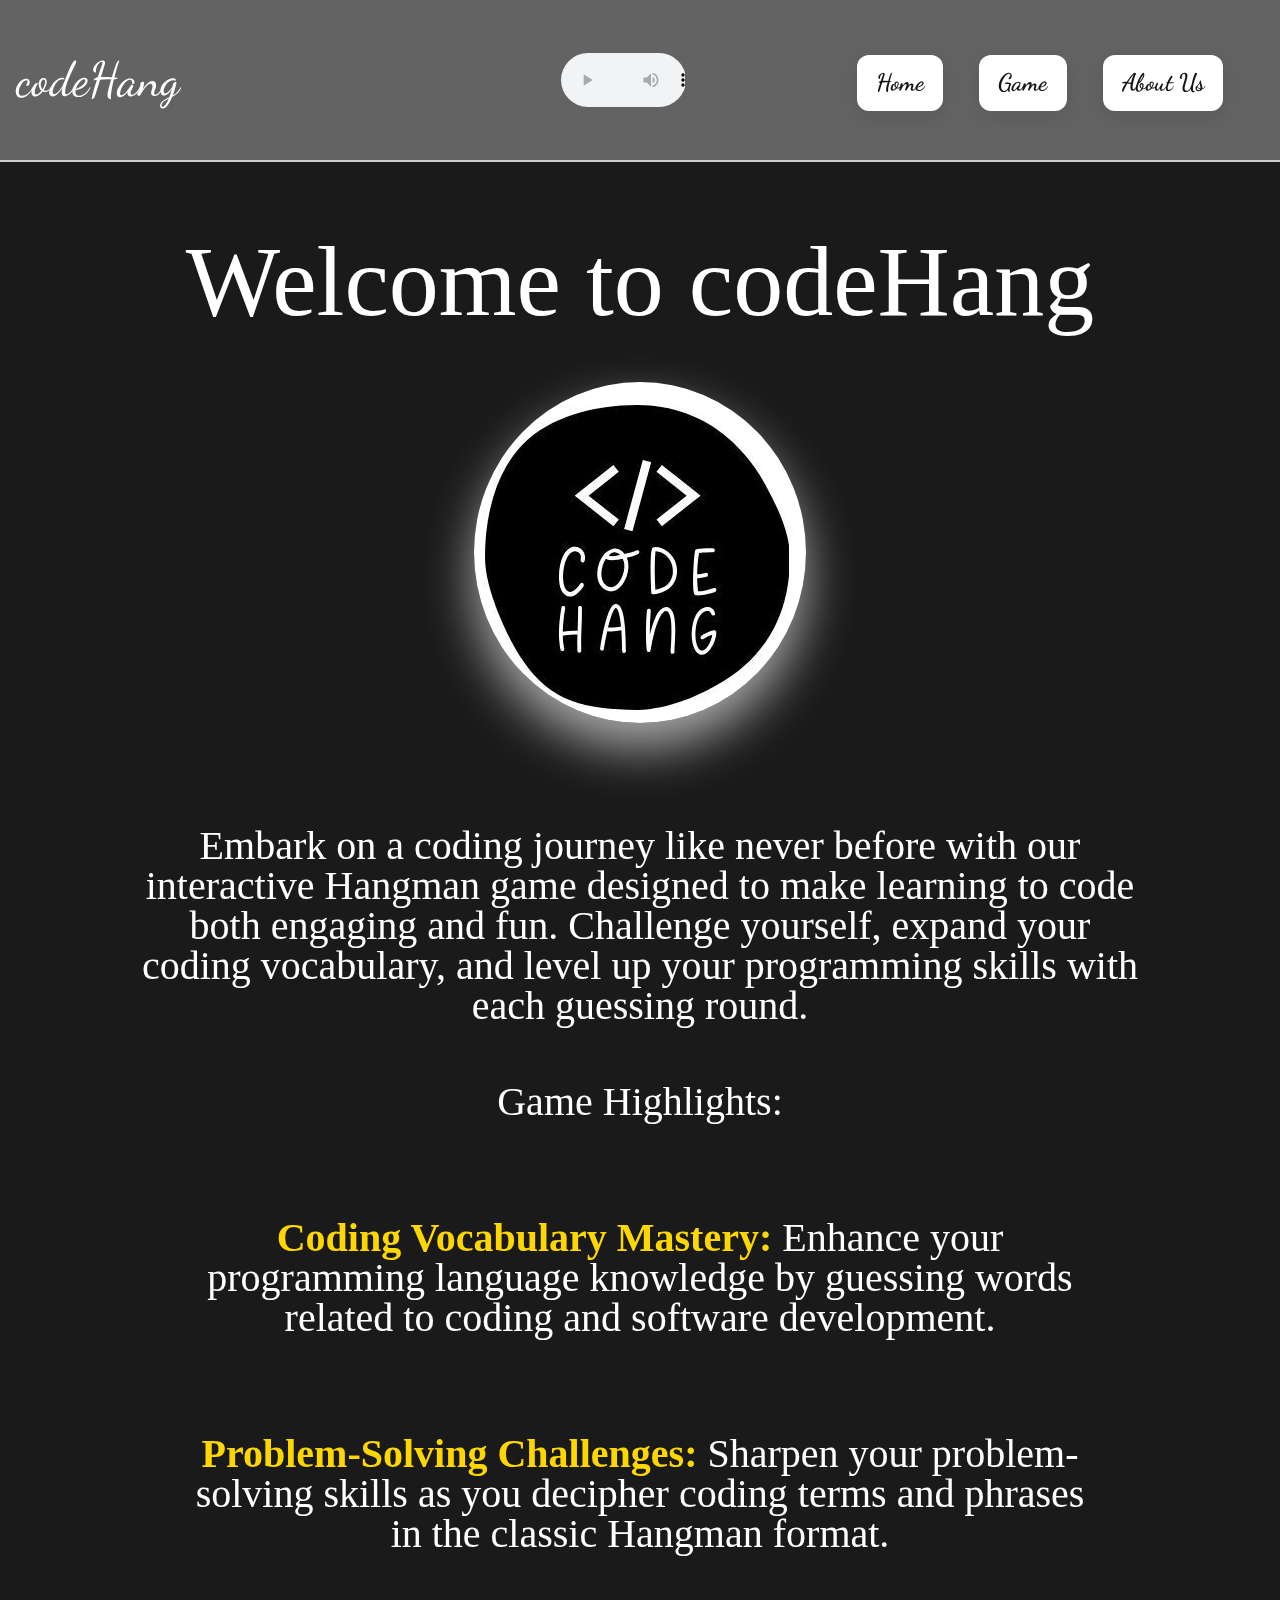
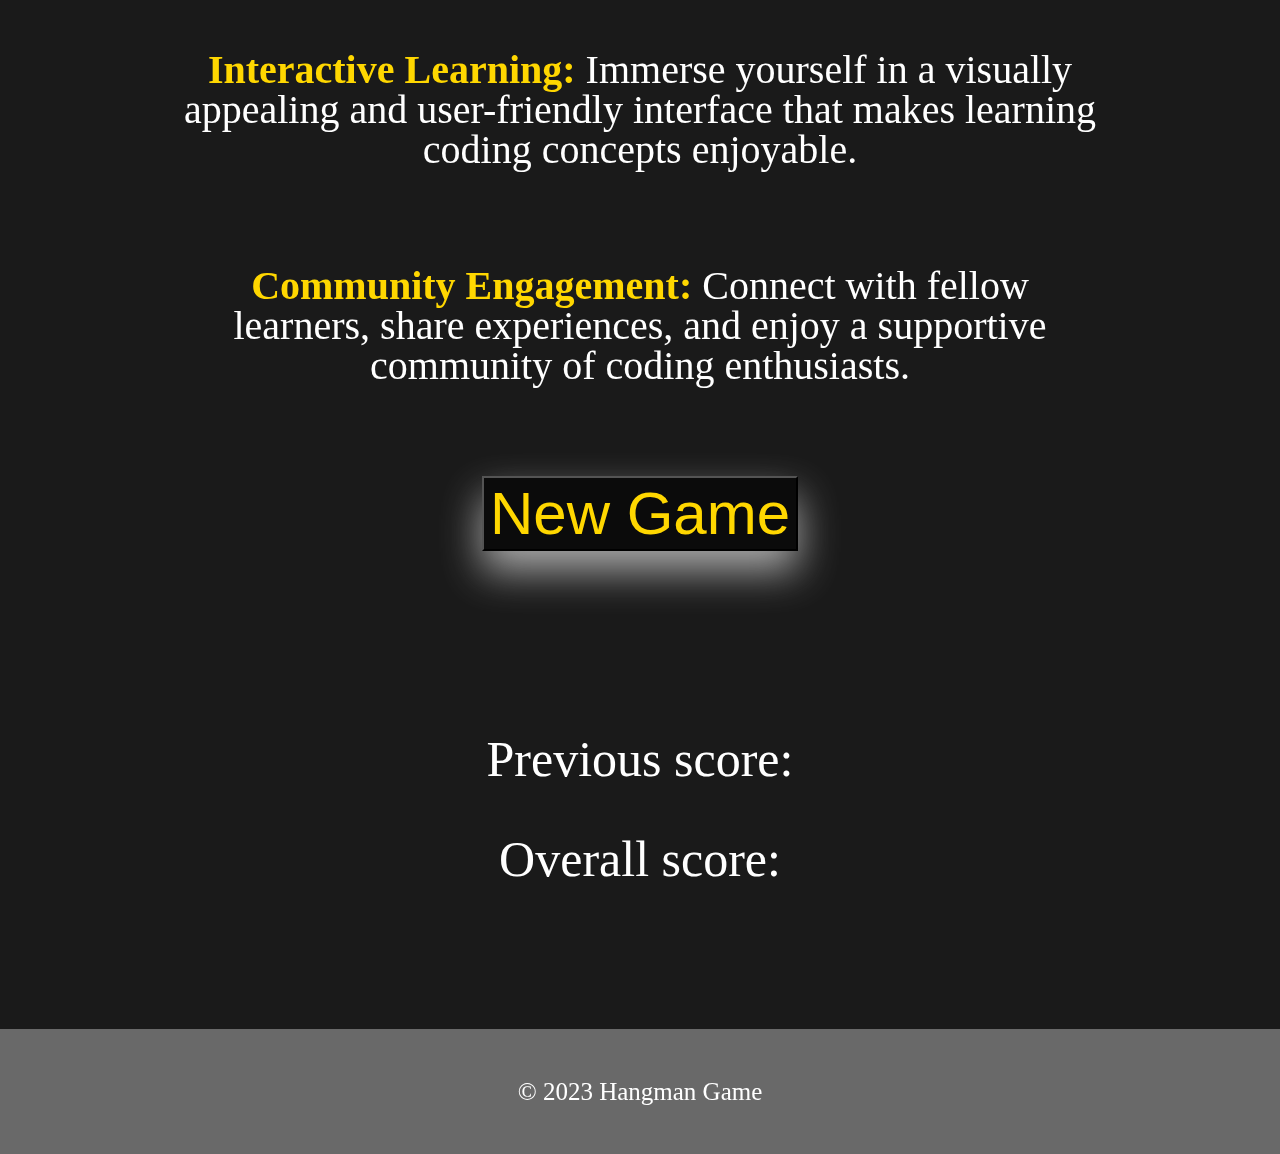
==== commit 4f20481a: "Merge branch 'main' into kyle6" ====
--- a/index.html
+++ b/index.html
@@ -10,13 +10,20 @@
 </head>
 
 <body class="homepage">
-    <audio autoplay loop controls style="display: inline">
-        <source src="hpMusic.mp3" type="audio/mp3">
+    
+    <header class="header">
+        <h1>codeHang</h1>
+        <!-- <img class="icon" src="img/logo code hang.JPG" alt="codehang"> -->
+          <audio class="mp3" autoplay loop controls style="display: inline" id="ourHomeAudio">
+        <source src="music.mp3" type="audio/mp3">
         Your browser does not support the audio element.
     </audio>
-    <header class="header">
-        <h1>codeHang</h1>
-        <img src="img/logo code hang.JPG" alt="codehang">
+      <script>
+    document.addEventListener('DOMContentLoaded', function() {
+      var audio = document.getElementById('ourHomeAudio'); 
+      audio.volume = 0.2;
+    });
+  </script>
         <nav>
             <ul>
                 <li><a href="index.html"><button class="navButtons">Home</button></a></li>
@@ -33,11 +40,12 @@
             <video id="video-background" autoplay muted loop>
                 <source src="img/pexels-cottonbro-9694804 (2160p).mp4" type="video/mp4">
             </video>
+
             <p>
                 Embark on a coding journey like never before with our interactive Hangman game designed to make learning to code both engaging and fun. Challenge yourself, expand your coding vocabulary, and level up your programming skills with each guessing round. 
             </p>
-            <ul>
-                <li class="highlights">
+            <ul class="highlights">
+                <li>
                     Game Highlights:
                 </li>
                 <li>
@@ -57,16 +65,16 @@
         <a href="game.html" class="newGame">
             <button>New Game</button>
         </a>
-        <!-- <div class="stats">
+        <div class="stats">
             <p>Previous score:</p>
             <p>Overall score:</p>
-        </div> -->
+        </div>
         <div class="feedback-container">
 
         </div>
     </main>
     <footer class="footer">
-        <p>&copy; 2023 codeHang </p>
+        <p>&copy; 2023 Hangman Game </p>
     </footer>
     <script src="app.js"></script>
 </body>
--- a/style.css
+++ b/style.css
@@ -23,6 +23,10 @@
   border-radius: 5px;
 }
 
+/* .icon {
+  margin-left: 845px;
+} */
+
 h1 {
   font-size: xxx-large;
   font-family: "Dancing Script", cursive;
@@ -33,6 +37,16 @@
   display: inline-block;
   margin: 1.4em 1em 1em 1em;
 }
+
+audio {
+  
+  width: 10%;
+  background-color: #646363;
+  border-radius: 12px;
+  margin: 20px 0;
+  margin-left: 250px;
+}
+
 
 .navButtons {
   align-items: center;
@@ -101,21 +115,31 @@
   object-fit: cover;
   z-index: -1;
 }
+#renderButton {
+  color: black;
+}
+
+#nextButton {
+  color: black;
+  /* display: none; */
+}
 
 .buttons1 {
-  background-color: #070707;
+  background-color: #646363;
   display: grid;
-  grid-template-columns: repeat(10, 1fr); /* Ten columns per row */
-  gap: 20px; /* Adjust the gap between columns and rows as needed */
+  grid-template-columns: repeat(10, 1fr);
+  gap: 20px; 
   margin: auto;
-  width: 800px; /* Adjust the width of the container as needed */
-  margin-top: 400px; /* Adjust the top margin as needed */
+  width: 800px; 
+  margin-top: 400px; 
+  border-radius: 15px;
 }
 
 button {
   box-shadow: 0 4px 8px darkgray;
   font-size: larger;
-  padding: 5px 10px;
+  /* padding: 5px 10px; */
+  margin: 8px;
   color: #ffffff;
 }
 
@@ -197,16 +221,9 @@
   text-align: center;
 }
 
-audio {
-    width: 150%;
-    background-color: none;
-    padding: 10px;
-    margin-top: 67px;
-    margin-left: 10px;
-    border-radius: 5px;
-  }
 
 h2 {
+  /* border: 1px red solid; */
   text-align: center;
   font-size: 100px;
   padding-top: 50px;
@@ -217,44 +234,48 @@
   0% {
     color: white;
   }
+
   50% {
     color: gold;
   }
+
   100% {
     color: white;
   }
 }
 
+/* Apply animation to each letter */
 h2 span {
   display: inline-block;
-  animation: colorChange 10s infinite;
+  animation: colorChange 5s infinite;
 }
 
 .homePic {
+  /* border: 5px rgb(244, 21, 244) solid; */
   text-align: center;
   box-shadow: 0 25px 50px darkgray;
   border-radius: 50%;
 }
 
-/* .home-container p {
+.home-container p {
+  /* border: 1px blue solid; */
   display: inline-flex;
   margin-top: 25px;
   font-size: 50px;
   padding: 100px;
-} */
+}
 
 .info {
+  /* border: 1px orange solid; */
   font-size: 40px;
   padding-top: 100px;
 }
 
 .highlights {
-    padding-top: 25px;
-    font-weight: bold;
-    color: gold;
 }
 
 .stats {
+  /* border: 1px rgb(21, 244, 240) solid;  */
   padding: 100px;
   margin-top: 50px;
 }
@@ -265,34 +286,32 @@
 }
 
 .newGame {
-    font-size: 45px;
+    /* border: 1px gold solid; */
+    margin-top: 100px;
+    padding: 50px;
+    font-size: 50px;
     color: gold;
     background-color: none;
 }
 
 .newGame button {
-    border: 2px white solid;
     color:gold;
     background-color: rgba(8, 8, 8, 0.793);
-    margin-top: 75px;
-    margin-bottom: 100px;
+    margin-top: 50px;
     box-shadow: 0 20px 40px darkgray;
-    cursor: pointer;
-}
-
-.newGame button:hover {
-    background-color: gold;
-    color: black;
-}
-
-/* .stats p {
-  font-size: 40px;
-  padding: 20px;
-} */
+
+}
+
+.stats p {
+  /* border: 1px white solid; */
+  font-size: 50px;
+  padding: 25px;
+}
 
 /* ---About me page--------------------------------------------- */
 
 .bios {
+  /* border: 1px red solid; */
   display: flex;
   margin-top: 25px;
   width: 100%;
@@ -301,10 +320,12 @@
 }
 
 .bio {
+  /* border: solid black 5px; */
   margin: 50px;
 }
 
 .bio img {
+  /* border: 1px blue solid; */
   display: block;
   justify-content: center;
   width: 100%;
@@ -316,6 +337,7 @@
 
 .bio p {
   background-color: #0d0d0d;
+  /* border: 1px green solid; */
   display: block;
   text-align: center;
   width: 100%;
@@ -324,5 +346,3 @@
   padding: 10px;
   word-spacing: 5px;
 }
-
-
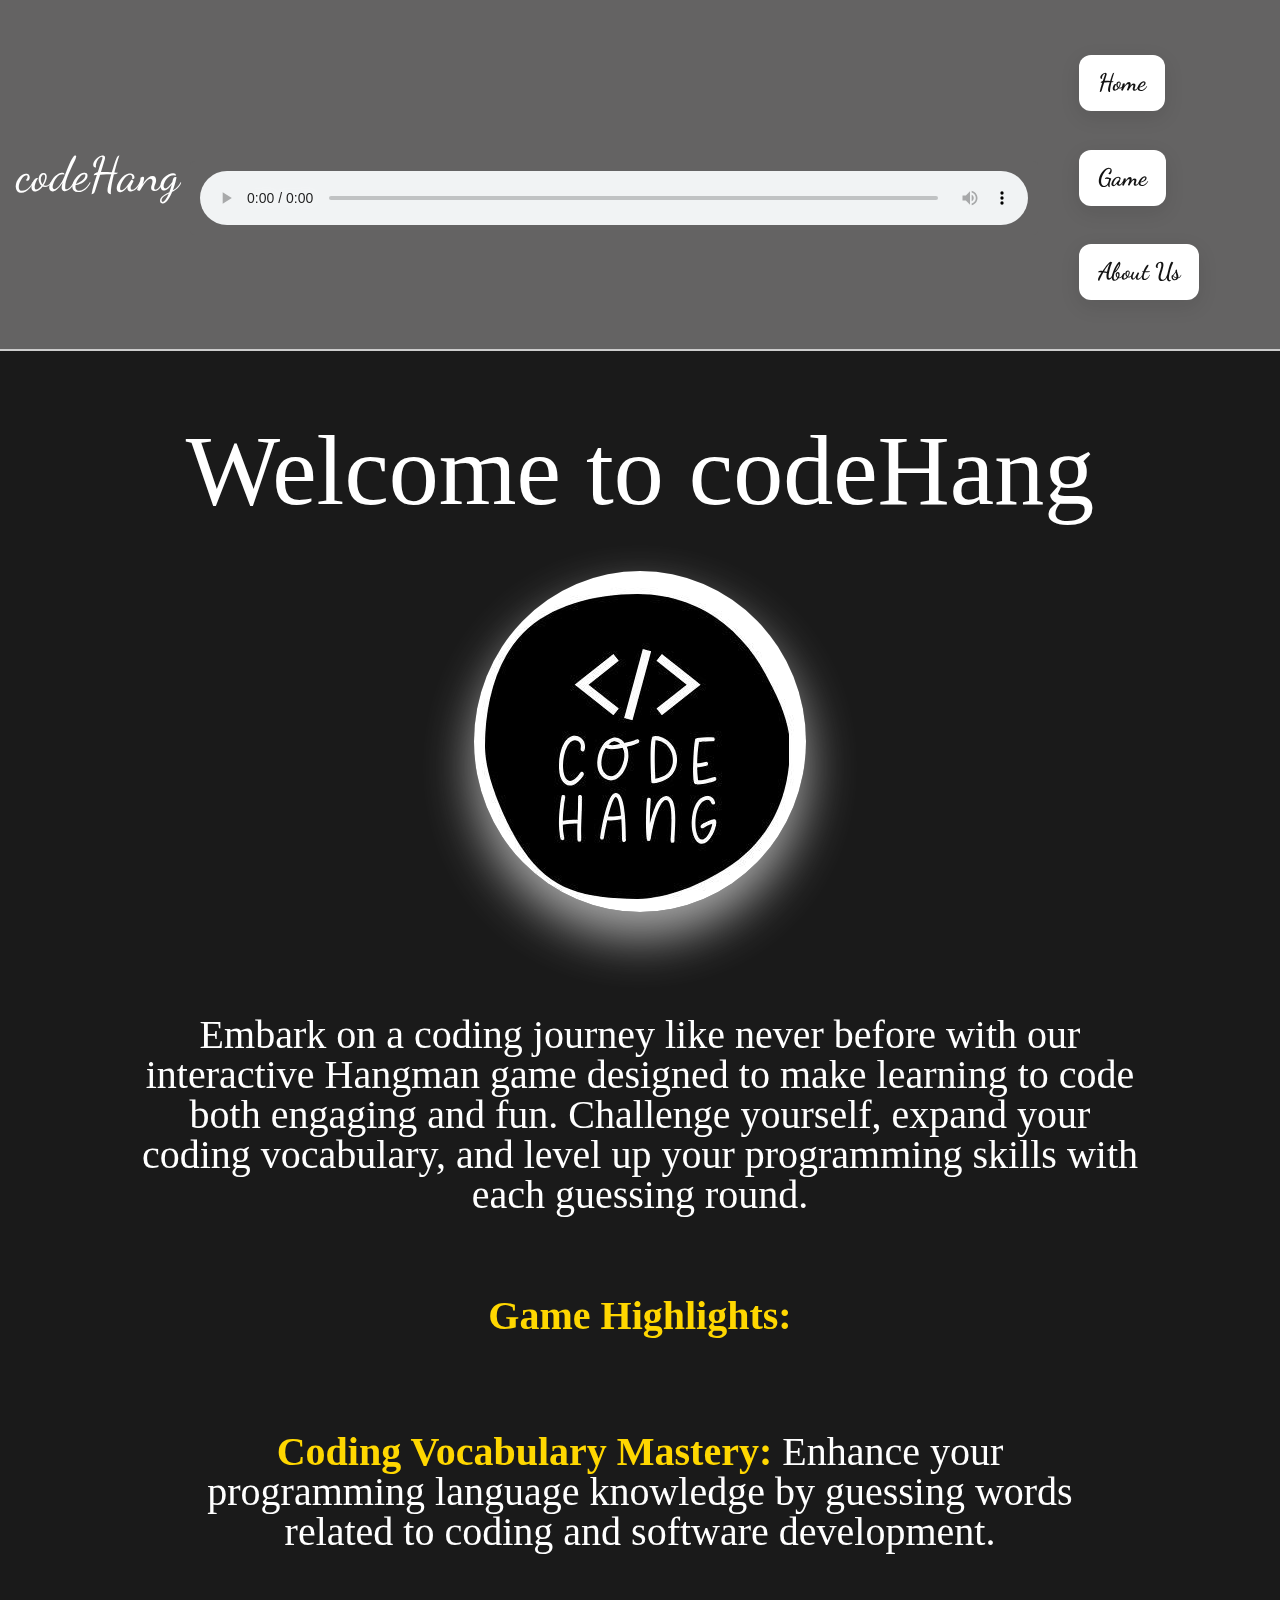
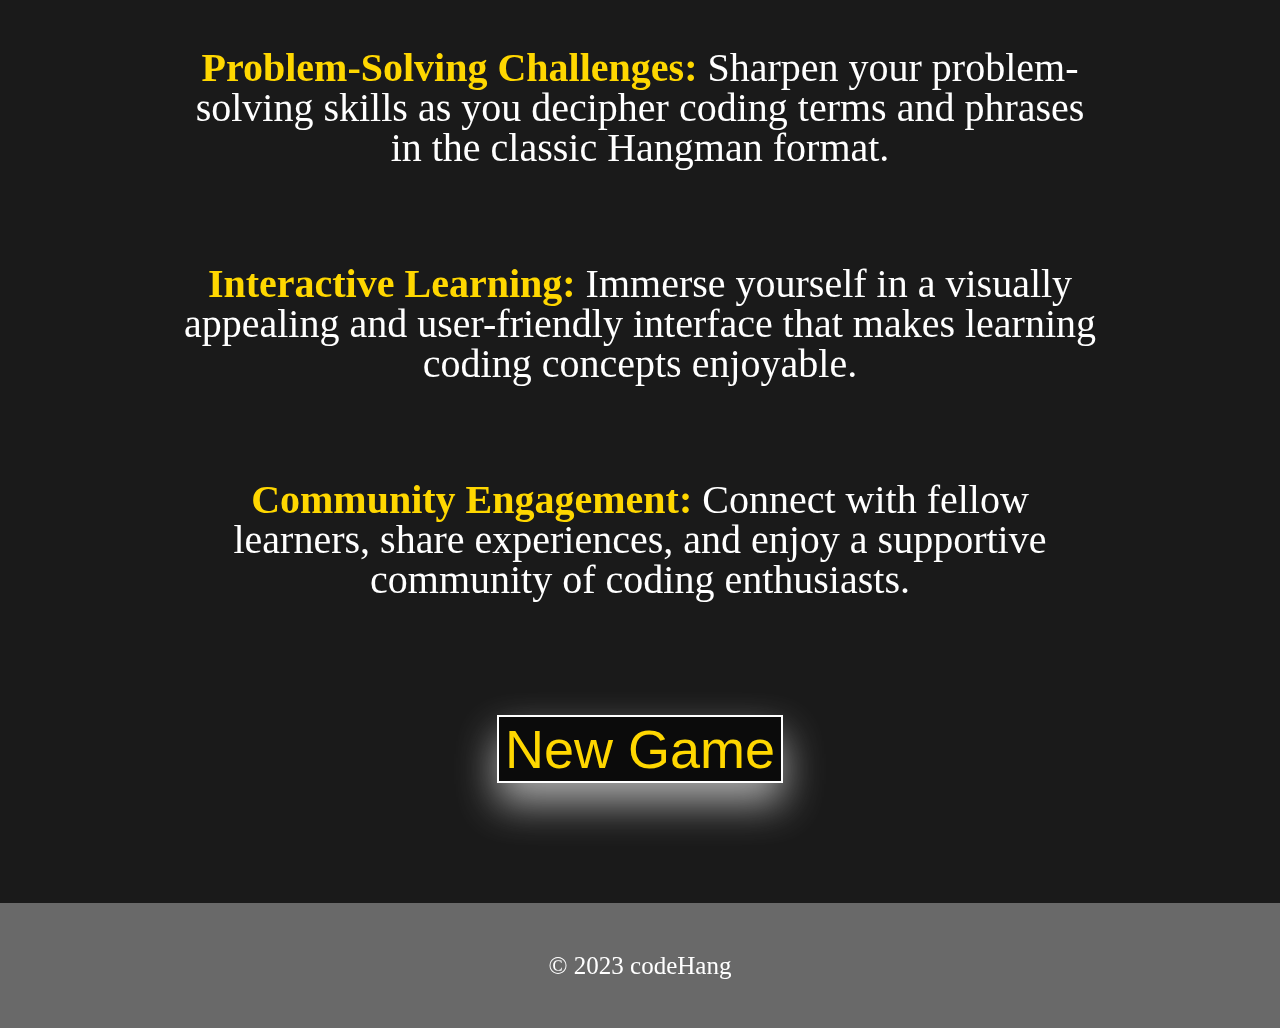
==== commit 31c28b87: "Merge branch 'main' into ant-html11" ====
--- a/index.html
+++ b/index.html
@@ -10,12 +10,14 @@
 </head>
 
 <body class="homepage">
+
     
     <header class="header">
         <h1>codeHang</h1>
         <!-- <img class="icon" src="img/logo code hang.JPG" alt="codehang"> -->
           <audio class="mp3" autoplay loop controls style="display: inline" id="ourHomeAudio">
         <source src="music.mp3" type="audio/mp3">
+
         Your browser does not support the audio element.
     </audio>
       <script>
@@ -40,12 +42,11 @@
             <video id="video-background" autoplay muted loop>
                 <source src="img/pexels-cottonbro-9694804 (2160p).mp4" type="video/mp4">
             </video>
-
             <p>
                 Embark on a coding journey like never before with our interactive Hangman game designed to make learning to code both engaging and fun. Challenge yourself, expand your coding vocabulary, and level up your programming skills with each guessing round. 
             </p>
-            <ul class="highlights">
-                <li>
+            <ul>
+                <li class="highlights">
                     Game Highlights:
                 </li>
                 <li>
@@ -65,16 +66,16 @@
         <a href="game.html" class="newGame">
             <button>New Game</button>
         </a>
-        <div class="stats">
+        <!-- <div class="stats">
             <p>Previous score:</p>
             <p>Overall score:</p>
-        </div>
+        </div> -->
         <div class="feedback-container">
 
         </div>
     </main>
     <footer class="footer">
-        <p>&copy; 2023 Hangman Game </p>
+        <p>&copy; 2023 codeHang </p>
     </footer>
     <script src="app.js"></script>
 </body>
--- a/style.css
+++ b/style.css
@@ -222,8 +222,17 @@
 }
 
 
+audio {
+    width: 150%;
+    background-color: none;
+    padding: 10px;
+    margin-top: 67px;
+    margin-left: 10px;
+    border-radius: 5px;
+  }
+
+
 h2 {
-  /* border: 1px red solid; */
   text-align: center;
   font-size: 100px;
   padding-top: 50px;
@@ -234,48 +243,44 @@
   0% {
     color: white;
   }
-
   50% {
     color: gold;
   }
-
   100% {
     color: white;
   }
 }
 
-/* Apply animation to each letter */
 h2 span {
   display: inline-block;
-  animation: colorChange 5s infinite;
+  animation: colorChange 10s infinite;
 }
 
 .homePic {
-  /* border: 5px rgb(244, 21, 244) solid; */
   text-align: center;
   box-shadow: 0 25px 50px darkgray;
   border-radius: 50%;
 }
 
-.home-container p {
-  /* border: 1px blue solid; */
+/* .home-container p {
   display: inline-flex;
   margin-top: 25px;
   font-size: 50px;
   padding: 100px;
-}
+} */
 
 .info {
-  /* border: 1px orange solid; */
   font-size: 40px;
   padding-top: 100px;
 }
 
 .highlights {
+    padding-top: 25px;
+    font-weight: bold;
+    color: gold;
 }
 
 .stats {
-  /* border: 1px rgb(21, 244, 240) solid;  */
   padding: 100px;
   margin-top: 50px;
 }
@@ -286,32 +291,34 @@
 }
 
 .newGame {
-    /* border: 1px gold solid; */
-    margin-top: 100px;
-    padding: 50px;
-    font-size: 50px;
+    font-size: 45px;
     color: gold;
     background-color: none;
 }
 
 .newGame button {
+    border: 2px white solid;
     color:gold;
     background-color: rgba(8, 8, 8, 0.793);
-    margin-top: 50px;
+    margin-top: 75px;
+    margin-bottom: 100px;
     box-shadow: 0 20px 40px darkgray;
-
-}
-
-.stats p {
-  /* border: 1px white solid; */
-  font-size: 50px;
-  padding: 25px;
-}
+    cursor: pointer;
+}
+
+.newGame button:hover {
+    background-color: gold;
+    color: black;
+}
+
+/* .stats p {
+  font-size: 40px;
+  padding: 20px;
+} */
 
 /* ---About me page--------------------------------------------- */
 
 .bios {
-  /* border: 1px red solid; */
   display: flex;
   margin-top: 25px;
   width: 100%;
@@ -320,12 +327,10 @@
 }
 
 .bio {
-  /* border: solid black 5px; */
   margin: 50px;
 }
 
 .bio img {
-  /* border: 1px blue solid; */
   display: block;
   justify-content: center;
   width: 100%;
@@ -337,7 +342,6 @@
 
 .bio p {
   background-color: #0d0d0d;
-  /* border: 1px green solid; */
   display: block;
   text-align: center;
   width: 100%;
@@ -346,3 +350,5 @@
   padding: 10px;
   word-spacing: 5px;
 }
+
+
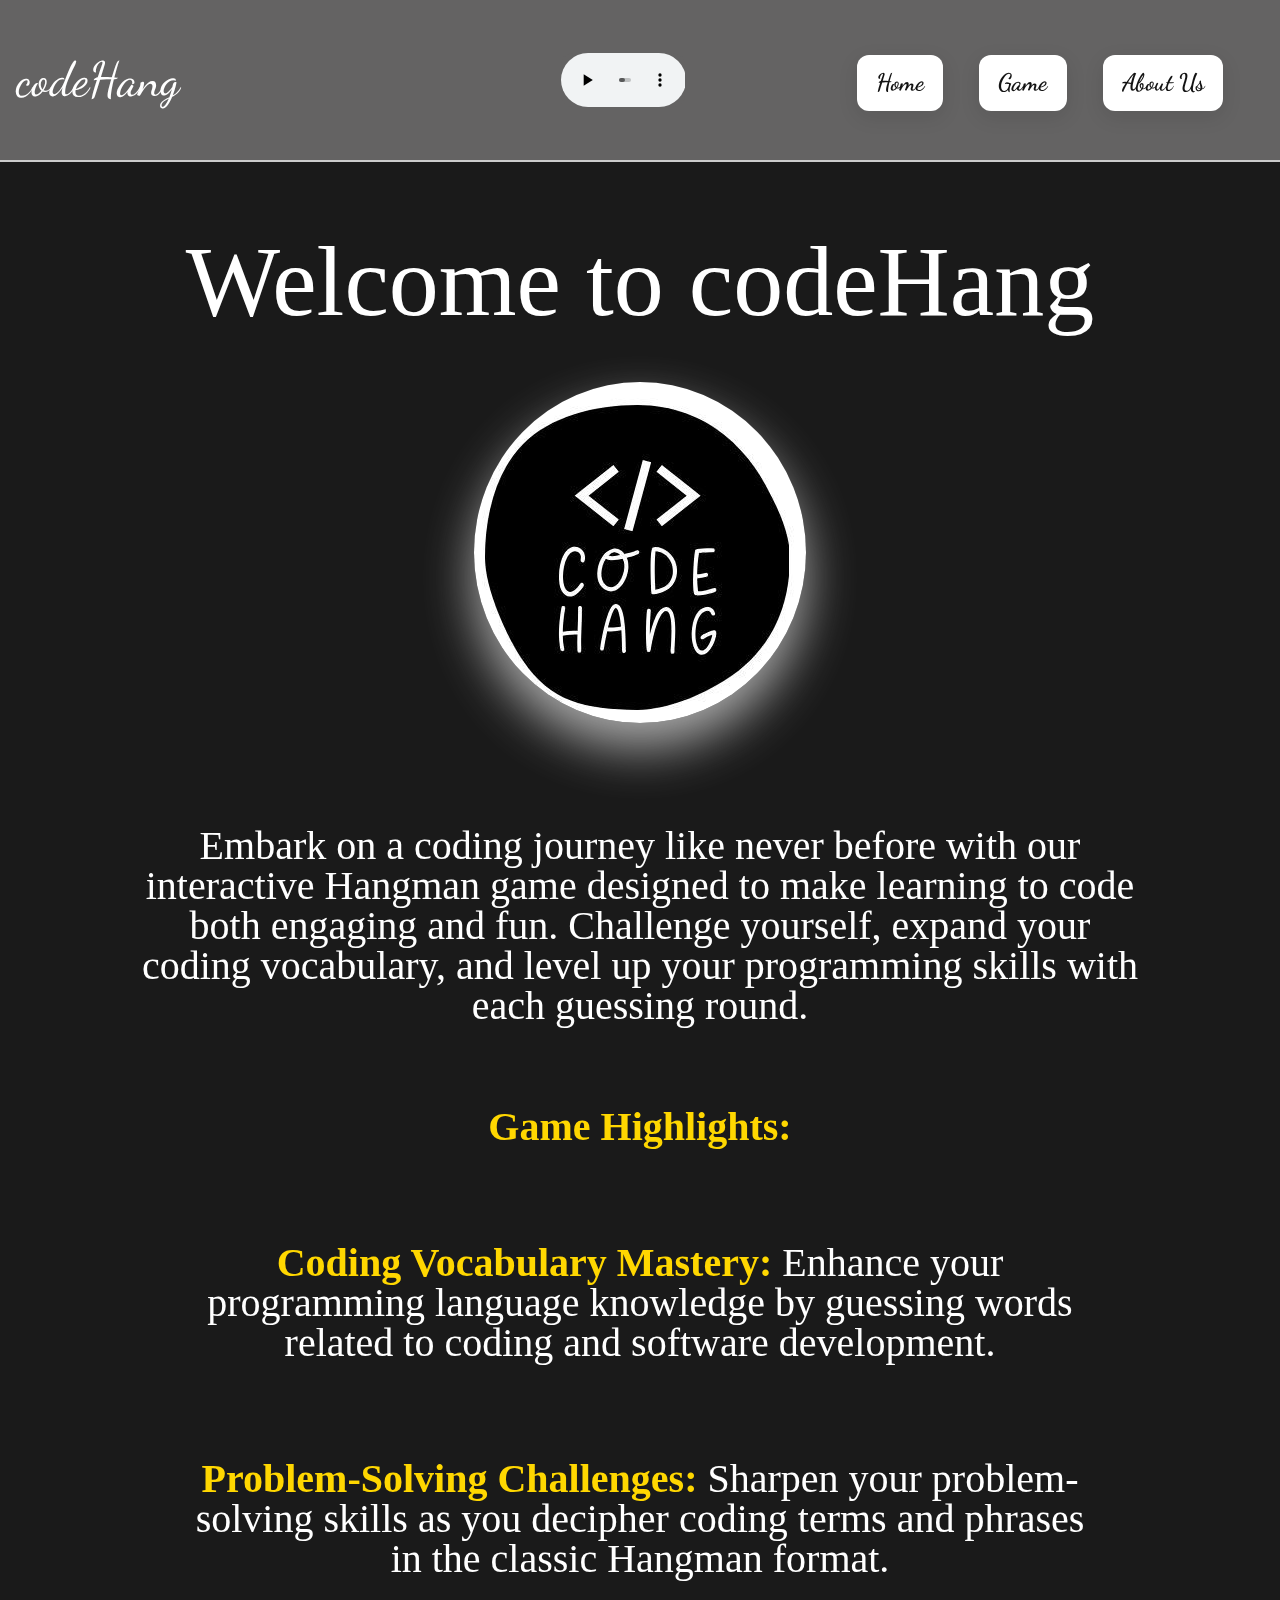
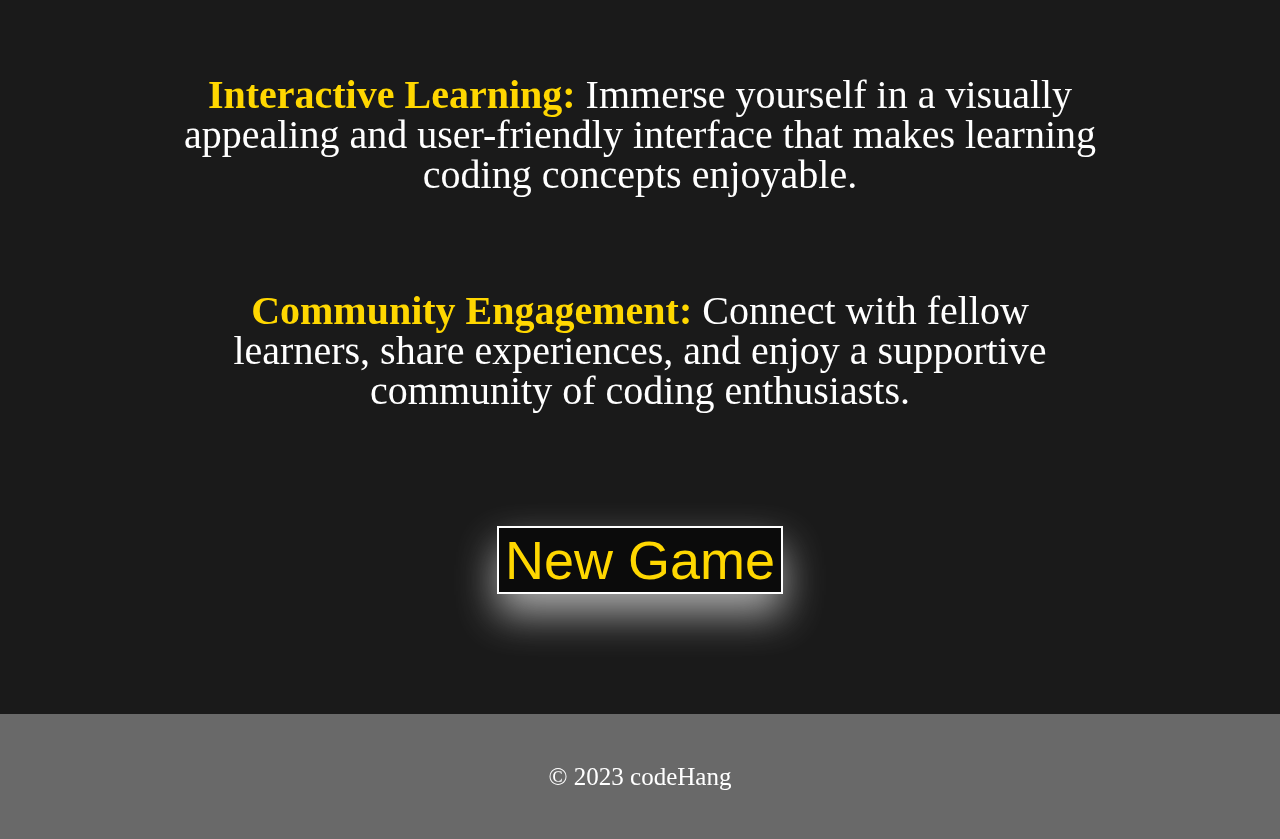
==== commit eb5669d5: "fixed audio bar" ====
--- a/index.html
+++ b/index.html
@@ -16,7 +16,7 @@
         <h1>codeHang</h1>
         <!-- <img class="icon" src="img/logo code hang.JPG" alt="codehang"> -->
           <audio class="mp3" autoplay loop controls style="display: inline" id="ourHomeAudio">
-        <source src="music.mp3" type="audio/mp3">
+        <source src="hpMusic.mp3" type="audio/mp3">
 
         Your browser does not support the audio element.
     </audio>
--- a/style.css
+++ b/style.css
@@ -222,14 +222,14 @@
 }
 
 
-audio {
+/* audio {
     width: 150%;
     background-color: none;
     padding: 10px;
     margin-top: 67px;
     margin-left: 10px;
     border-radius: 5px;
-  }
+  } */
 
 
 h2 {
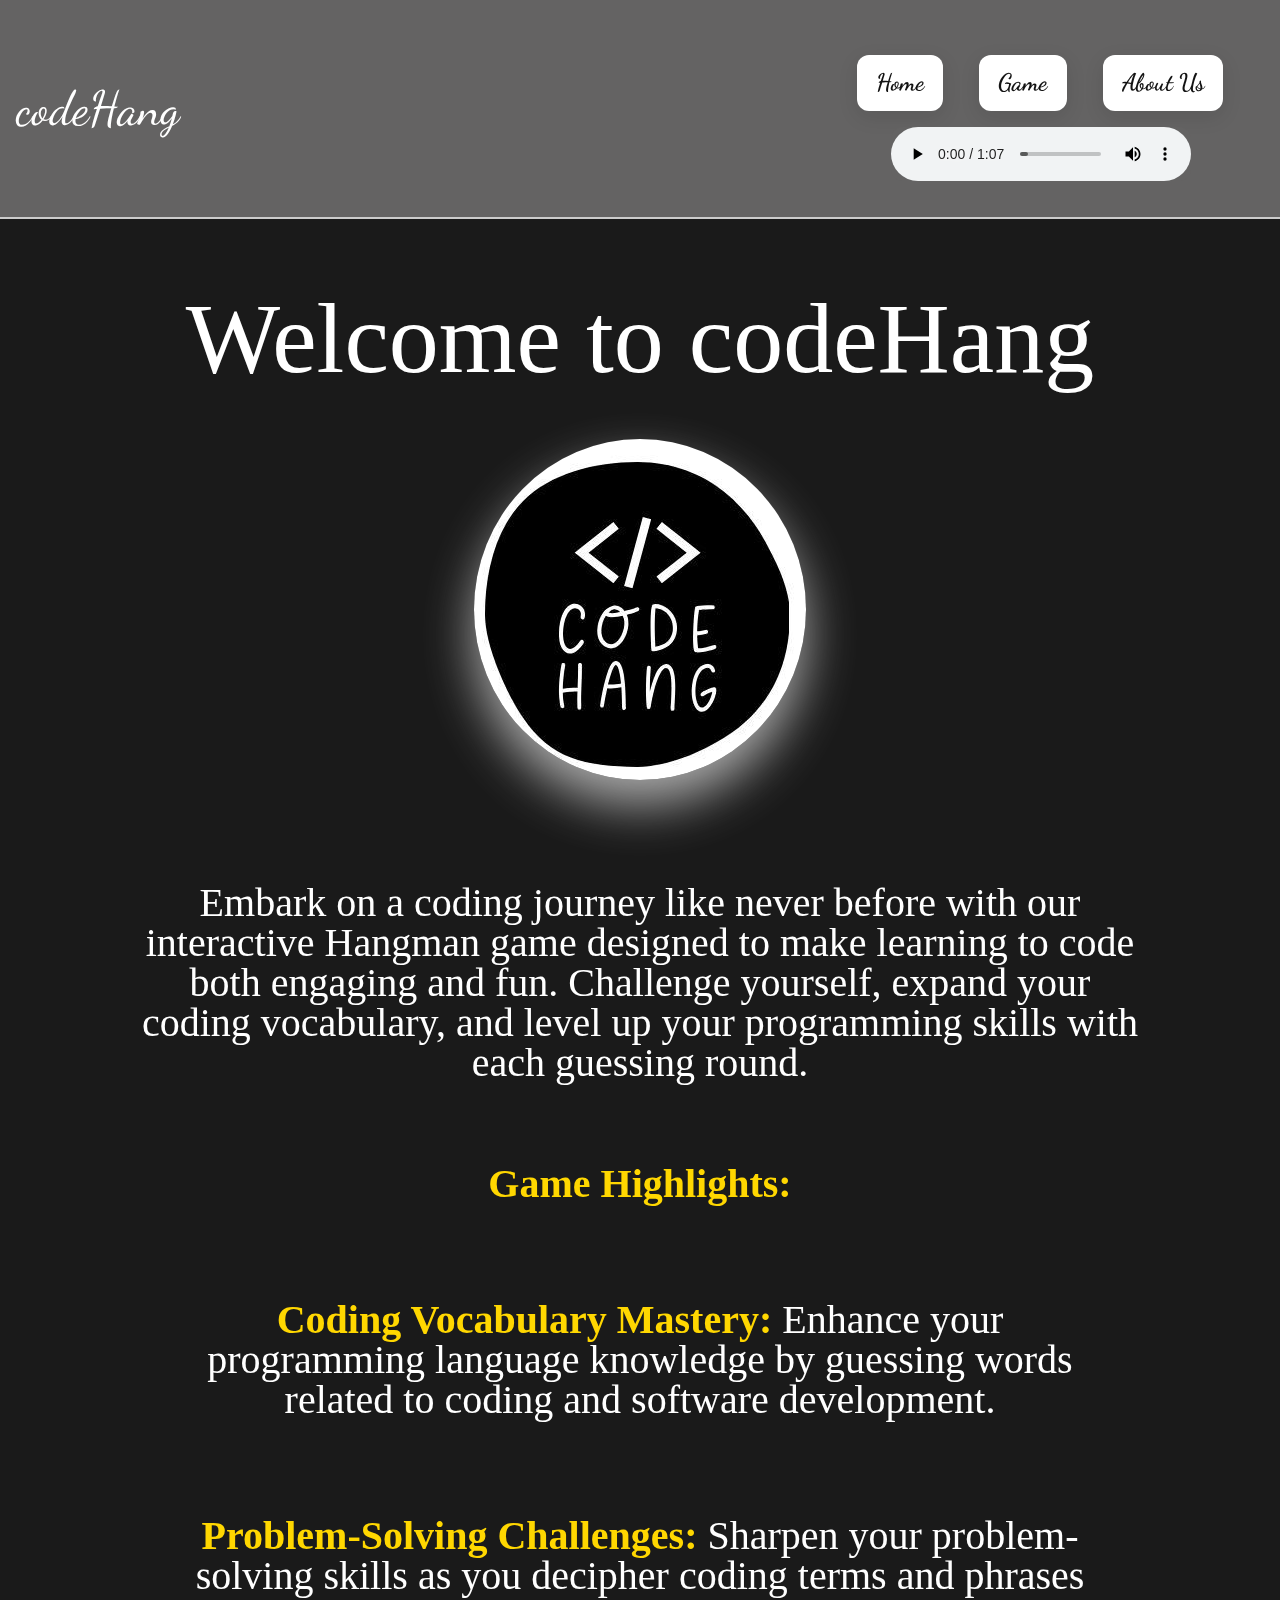
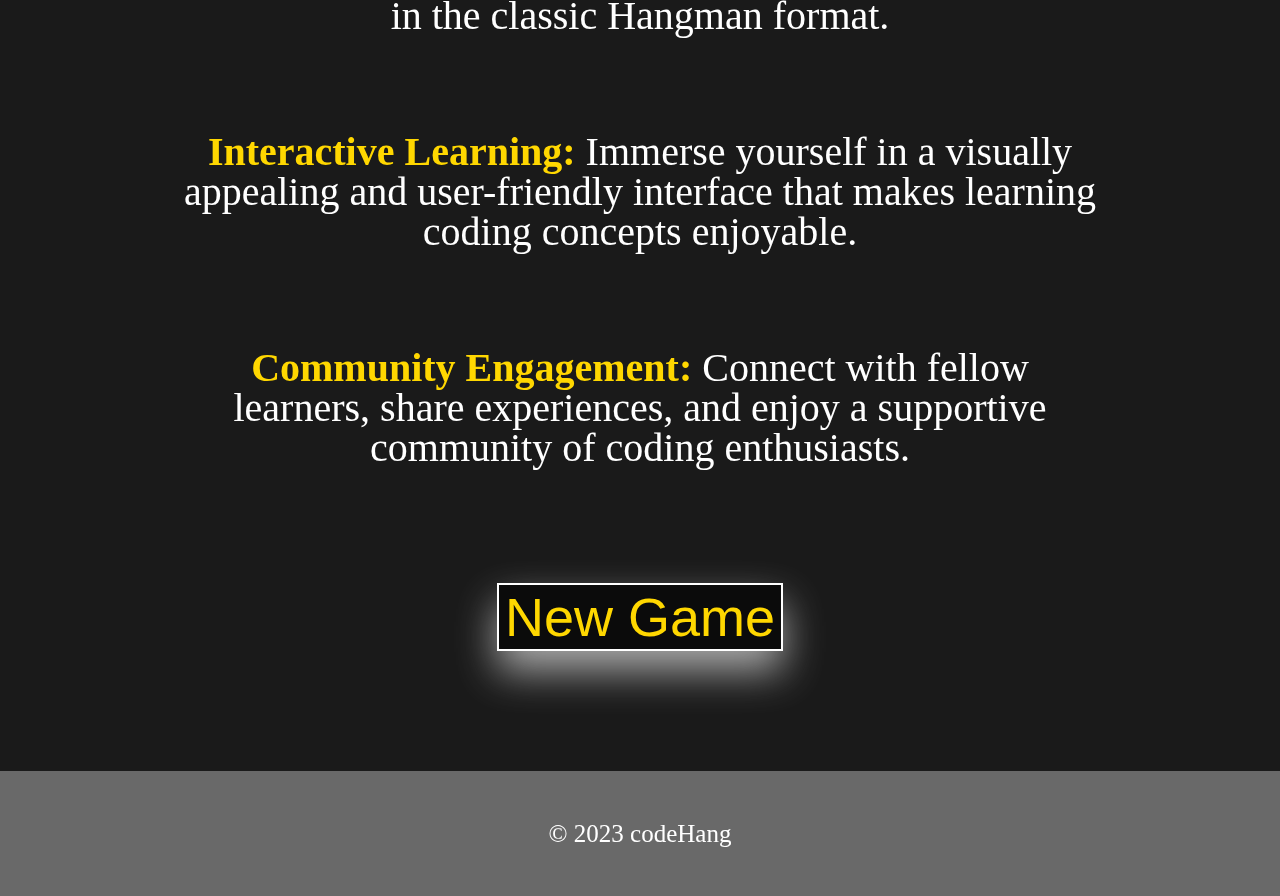
==== commit fa051657: "mediaplayer fixes" ====
--- a/index.html
+++ b/index.html
@@ -15,24 +15,27 @@
     <header class="header">
         <h1>codeHang</h1>
         <!-- <img class="icon" src="img/logo code hang.JPG" alt="codehang"> -->
-          <audio class="mp3" autoplay loop controls style="display: inline" id="ourHomeAudio">
-        <source src="hpMusic.mp3" type="audio/mp3">
+         
+       <nav>
+    <ul>
+        <li><a href="index.html"><button class="navButtons">Home</button></a></li>
+        <li><a href="game.html"><button class="navButtons">Game</button></a></li>
+        <li><a href="aboutme.html"><button class="navButtons">About Us</button></a></li>
+    </ul>
+    <div class="mp3-container">
+        <audio class="mp3" autoplay loop controls style="display: inline" id="ourHomeAudio">
+            <source src="hpMusic.mp3" type="audio/mp3">
+            Your browser does not support the audio element.
+        </audio>
+    </div>
+</nav>
 
-        Your browser does not support the audio element.
-    </audio>
-      <script>
-    document.addEventListener('DOMContentLoaded', function() {
-      var audio = document.getElementById('ourHomeAudio'); 
-      audio.volume = 0.2;
+<script>
+    document.addEventListener('DOMContentLoaded', function () {
+        var audio = document.getElementById('ourHomeAudio');
+        audio.volume = 0.2;
     });
-  </script>
-        <nav>
-            <ul>
-                <li><a href="index.html"><button class="navButtons">Home</button></a></li>
-                <li><a href="game.html"><button class="navButtons">Game</button></a></li>
-                <li><a href="aboutme.html"><button class="navButtons">About Us</button></a></li>
-            </ul>
-        </nav>
+</script>
     </header>
     <main class="main">
         <h2><span>Welcome</span> <span>to</span> <span>codeHang</span></h2>
--- a/style.css
+++ b/style.css
@@ -39,14 +39,18 @@
 }
 
 audio {
-  
-  width: 10%;
+  /* border: 5px solid red; */
+  /* width: 60%; */
   background-color: #646363;
   border-radius: 12px;
-  margin: 20px 0;
-  margin-left: 250px;
-}
-
+}
+
+#ourHomeAudio,
+#ourGameAudio,
+#ourAudio {
+  /* border: solid red 5px; */
+  margin-left: 50px;
+}
 
 .navButtons {
   align-items: center;
@@ -115,7 +119,7 @@
   object-fit: cover;
   z-index: -1;
 }
-#renderButton {
+#resetButton {
   color: black;
 }
 
@@ -125,14 +129,16 @@
 }
 
 .buttons1 {
+  align-items: center;
   background-color: #646363;
   display: grid;
   grid-template-columns: repeat(10, 1fr);
-  gap: 20px; 
+  gap: 20px;
   margin: auto;
-  width: 800px; 
-  margin-top: 400px; 
+  width: 800px;
+  margin-top: 400px;
   border-radius: 15px;
+  grid-template-rows: repeat(2, 1fr) auto;
 }
 
 button {
@@ -221,7 +227,6 @@
   text-align: center;
 }
 
-
 /* audio {
     width: 150%;
     background-color: none;
@@ -230,7 +235,6 @@
     margin-left: 10px;
     border-radius: 5px;
   } */
-
 
 h2 {
   text-align: center;
@@ -275,9 +279,9 @@
 }
 
 .highlights {
-    padding-top: 25px;
-    font-weight: bold;
-    color: gold;
+  padding-top: 25px;
+  font-weight: bold;
+  color: gold;
 }
 
 .stats {
@@ -291,24 +295,24 @@
 }
 
 .newGame {
-    font-size: 45px;
-    color: gold;
-    background-color: none;
+  font-size: 45px;
+  color: gold;
+  background-color: none;
 }
 
 .newGame button {
-    border: 2px white solid;
-    color:gold;
-    background-color: rgba(8, 8, 8, 0.793);
-    margin-top: 75px;
-    margin-bottom: 100px;
-    box-shadow: 0 20px 40px darkgray;
-    cursor: pointer;
+  border: 2px white solid;
+  color: gold;
+  background-color: rgba(8, 8, 8, 0.793);
+  margin-top: 75px;
+  margin-bottom: 100px;
+  box-shadow: 0 20px 40px darkgray;
+  cursor: pointer;
 }
 
 .newGame button:hover {
-    background-color: gold;
-    color: black;
+  background-color: gold;
+  color: black;
 }
 
 /* .stats p {
@@ -350,5 +354,3 @@
   padding: 10px;
   word-spacing: 5px;
 }
-
-
